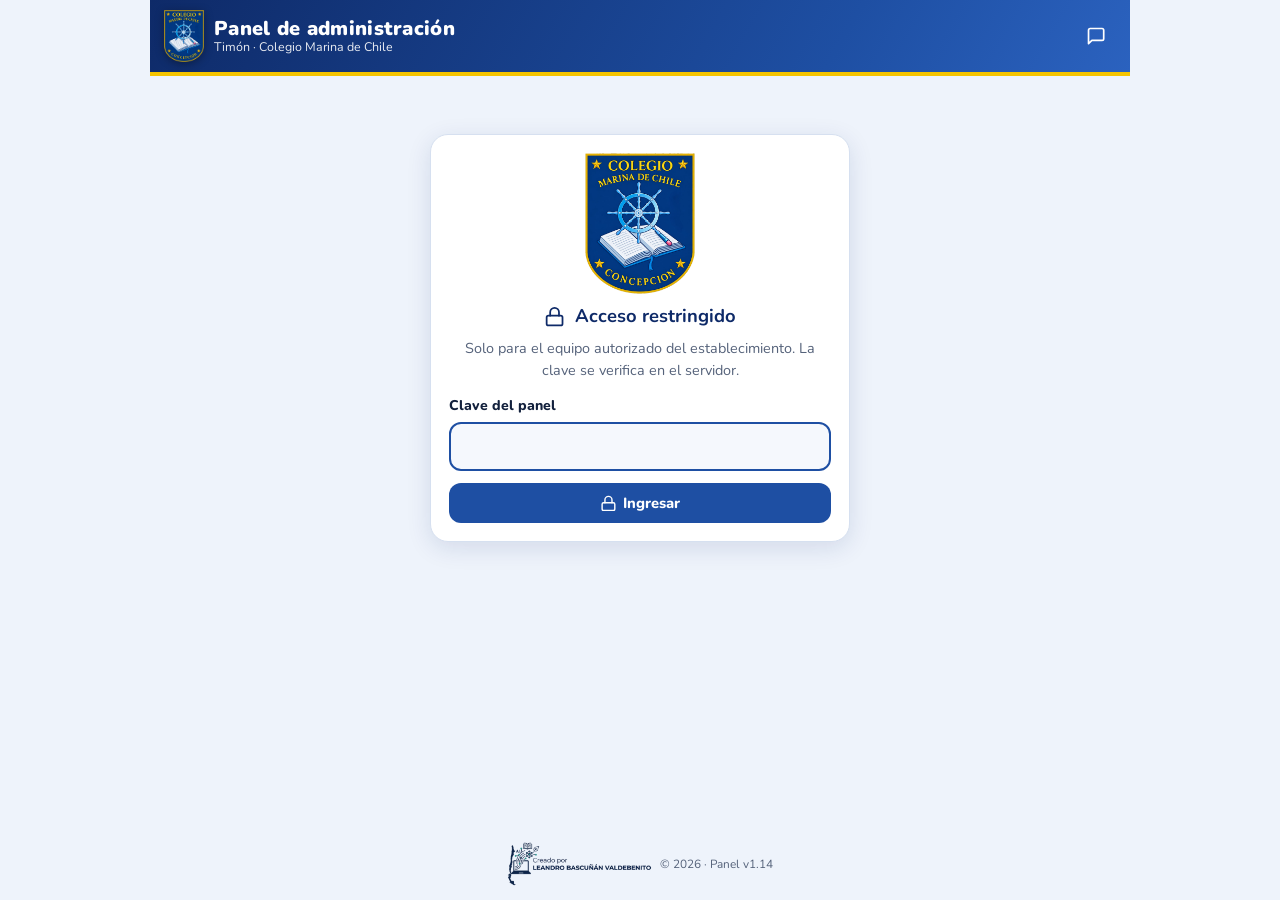
==== admin.html @ 019837d5 "Add files via upload" ====
<!doctype html>
<html lang="es-CL">
<head>
<meta charset="utf-8">
<meta name="viewport" content="width=device-width, initial-scale=1, viewport-fit=cover">
<meta name="robots" content="noindex, nofollow">
<title>Panel Timón – Administración</title>
<meta name="theme-color" content="#0E2A68">
<link rel="icon" type="image/png" href="favicon.png">
<link rel="preconnect" href="https://fonts.googleapis.com">
<link rel="preconnect" href="https://fonts.gstatic.com" crossorigin>
<link href="https://fonts.googleapis.com/css2?family=Nunito:wght@400;600;700;800;900&display=swap" rel="stylesheet">
<link rel="stylesheet" href="estilos.css?v=1.14">
<script>try{var t=localStorage.getItem('tema');if(t)document.documentElement.setAttribute('data-theme',t);}catch(e){}</script>
<style>
  body{overflow-y:auto}
  .panel{max-width:980px;margin:0 auto;min-height:100dvh;display:flex;flex-direction:column}
  .zona{padding:18px 16px 40px;flex:1}
  .tarjeta{background:var(--superficie);border:1px solid var(--borde);border-radius:18px;padding:18px;box-shadow:var(--sombra);margin-bottom:16px}
  .tarjeta h2{margin:0 0 6px;font-size:1.15rem;display:flex;gap:10px;align-items:center;color:var(--marino)}
  :root[data-theme="dark"] .tarjeta h2{color:#fff}
  @media (prefers-color-scheme:dark){:root:not([data-theme="light"]) .tarjeta h2{color:#fff}}
  .tarjeta > p.ayuda{margin:0 0 14px;color:var(--texto-suave);font-size:.9rem}
  .campo{display:flex;flex-direction:column;gap:5px;margin-bottom:12px}
  .campo label{font-weight:800;font-size:.88rem}
  .campo input,.campo textarea,.campo select{font:inherit;padding:10px 12px;border-radius:12px;border:2px solid var(--borde);background:var(--superficie-2);color:var(--texto);width:100%}
  .campo textarea{min-height:90px;resize:vertical}
  .campo input:focus,.campo textarea:focus,.campo select:focus{outline:0;border-color:var(--azul)}
  .rejilla{display:grid;grid-template-columns:1fr 1fr;gap:0 14px}
  .fila-doc{display:flex;gap:10px;align-items:center;flex-wrap:wrap;padding:10px 12px;border:1px solid var(--borde);border-radius:14px;margin-bottom:8px;background:var(--superficie-2)}
  .fila-doc .t{flex:1;min-width:180px}
  .fila-doc .t b{display:block}
  .fila-doc .t small{color:var(--texto-suave)}
  .cargo{border:1px solid var(--borde);border-radius:14px;padding:12px;margin-bottom:10px;background:var(--superficie-2)}
  .cargo .rejilla{grid-template-columns:1fr 1fr auto;align-items:end}
  .mensaje{padding:10px 14px;border-radius:12px;margin:10px 0;font-weight:700}
  .mensaje.ok{background:rgba(30,142,90,.12);color:var(--exito)}
  .mensaje.mal{background:rgba(192,57,43,.12);color:var(--peligro)}
  .mensaje.info{background:rgba(30,79,163,.1);color:var(--azul)}
  .login{max-width:420px;margin:40px auto;text-align:center}
  .login img{width:110px}
  .acciones-fila{display:flex;gap:8px;flex-wrap:wrap;margin-top:6px}
  .estado-oculto{font-size:.78rem;font-weight:800;padding:3px 10px;border-radius:99px;background:#fde2e2;color:#a12a2a}
  .estado-visible{font-size:.78rem;font-weight:800;padding:3px 10px;border-radius:99px;background:#dff5e9;color:#1e6e46}
  .kpis{display:grid;grid-template-columns:repeat(auto-fit,minmax(180px,1fr));gap:10px;margin:6px 0 14px}
  .kpi{background:linear-gradient(135deg,#0E2A68,#1E4FA3);color:#fff;border-radius:14px;padding:14px;border-bottom:4px solid var(--amarillo)}
  .kpi b{display:block;font-size:1.25rem;line-height:1.2}
  .kpi span{font-size:.8rem;opacity:.85}
  .graf-caja{background:var(--superficie-2);border:1px solid var(--borde);border-radius:14px;padding:12px;margin-bottom:12px}
  .graf-caja h3{margin:0 0 8px;font-size:.95rem}
  .tabla-stats{border-collapse:collapse;width:100%;margin:6px 0 14px;font-size:.92rem}
  .tabla-stats th{background:var(--marino);color:#fff;text-align:left;padding:8px}
  .tabla-stats td{padding:7px 8px;border-top:1px solid var(--borde)}
  .estado-medio{font-size:.78rem;font-weight:800;padding:3px 10px;border-radius:99px;background:#fff3c4;color:#7a5c00}
  .contador{font-size:.88rem;color:var(--texto-suave);background:var(--superficie-2);border:1px solid var(--borde);border-radius:99px;padding:6px 12px}
  .plan-caja{margin-top:14px;padding:14px 16px;border-radius:14px;border:2px solid var(--amarillo);background:var(--superficie-2)}
  @media (max-width:640px){.rejilla,.cargo .rejilla{grid-template-columns:1fr}}
</style>
</head>
<body>
<div class="panel">
  <header class="barra">
    <img src="logo.png" alt="Insignia" class="barra-logo">
    <div class="barra-titulo"><strong>Panel de administración</strong><span>Timón · Colegio Marina de Chile</span></div>
    <nav class="barra-acciones" style="margin-left:auto">
      <a class="icono-btn" href="index.html" title="Volver al chat" aria-label="Volver al chat" id="aChat"></a>
      <button class="icono-btn" id="btnSalir" title="Cerrar sesión" aria-label="Cerrar sesión" hidden></button>
    </nav>
  </header>
  <div class="zona" id="zona"></div>
  <p class="firma-clara"><img src="firma-autor.png?v=1.14" alt="Creado por Leandro Bascuñán Valdebenito"><span>© 2026 · Panel v1.14</span></p>
</div>
<div id="aviso" class="toast" hidden></div>
<script src="config.js?v=1.14"></script>
<script src="datos.js?v=1.14"></script>
<script src="rutinas.js?v=1.14"></script>
<script src="conocimiento.js?v=1.14"></script>
<script src="admin.js?v=1.14"></script>
</body>
</html>
---- estilos.css ----
/* ===== Colores del Colegio Marina de Chile (insignia: azul marino, amarillo y celeste) ===== */
:root{
  --marino:#0E2A68; --azul:#1E4FA3; --celeste:#4FA3E0; --amarillo:#F5C400; --oro:#D9A400;
  --fondo:#EEF3FB; --superficie:#FFFFFF; --superficie-2:#F5F8FD; --borde:#D6E0F0;
  --texto:#13213D; --texto-suave:#55627A; --burbuja-yo:#1E4FA3; --texto-yo:#FFFFFF;
  --peligro:#C0392B; --exito:#1E8E5A; --sombra:0 6px 24px rgba(14,42,104,.12);
  --radio:18px; --fuente:"Nunito",system-ui,-apple-system,"Segoe UI",Roboto,sans-serif;
  color-scheme:light;
}
@media (prefers-color-scheme:dark){
  :root:not([data-theme="light"]){
    --fondo:#0A1326; --superficie:#13213D; --superficie-2:#182A4D; --borde:#2A3D63;
    --texto:#EAF0FB; --texto-suave:#A8B5CF; --burbuja-yo:#2F63C4; --sombra:0 6px 24px rgba(0,0,0,.35);
    --azul:#5B8DEB; --celeste:#7CC0F0; color-scheme:dark;
  }
}
:root[data-theme="dark"]{
  --fondo:#0A1326; --superficie:#13213D; --superficie-2:#182A4D; --borde:#2A3D63;
  --texto:#EAF0FB; --texto-suave:#A8B5CF; --burbuja-yo:#2F63C4; --sombra:0 6px 24px rgba(0,0,0,.35);
  --azul:#5B8DEB; --celeste:#7CC0F0; color-scheme:dark;
}
*{box-sizing:border-box}
html,body{margin:0;height:100%}
body{background:var(--fondo);color:var(--texto);font-family:var(--fuente);font-size:16px;line-height:1.55;-webkit-font-smoothing:antialiased}
button{font-family:inherit;cursor:pointer}
a{color:var(--azul);font-weight:700}
svg{width:1.15em;height:1.15em;vertical-align:-.2em;flex:none}
[hidden]{display:none!important}

.app{display:flex;flex-direction:column;height:100dvh;max-width:980px;margin:0 auto;background:var(--fondo)}

/* ===== Barra superior ===== */
.barra{display:flex;align-items:center;gap:10px;padding:10px 14px;padding-top:max(10px,env(safe-area-inset-top));
  background:linear-gradient(120deg,#0E2A68 0%,#1E4FA3 70%,#2b62bf 100%);color:#fff;border-bottom:4px solid var(--amarillo);position:relative;z-index:5}
.barra-logo{width:40px;height:52px;object-fit:contain;filter:drop-shadow(0 2px 4px rgba(0,0,0,.35))}
.barra-titulo{display:flex;flex-direction:column;line-height:1.15;min-width:0}
.barra-titulo strong{font-size:1.25rem;font-weight:900;letter-spacing:.3px}
.barra-titulo span{font-size:.78rem;opacity:.9;white-space:nowrap;overflow:hidden;text-overflow:ellipsis}
.estado{margin-left:auto;display:flex;align-items:center;gap:6px;font-size:.72rem;background:rgba(255,255,255,.14);padding:4px 9px;border-radius:99px;white-space:nowrap}
.estado i{width:8px;height:8px;border-radius:50%;background:#bbb}
.estado.ok i{background:#3ddc84;box-shadow:0 0 0 3px rgba(61,220,132,.25)}
.estado.local i{background:var(--amarillo)}
.barra-acciones{display:flex;gap:4px}
.icono-btn{display:inline-flex;align-items:center;justify-content:center;width:40px;height:40px;border-radius:12px;border:0;background:transparent;color:inherit;font-size:1.1rem}
.barra .icono-btn:hover{background:rgba(255,255,255,.15)}
.icono-btn:focus-visible,.chip:focus-visible,.enviar:focus-visible{outline:3px solid var(--amarillo);outline-offset:2px}

/* ===== Chat ===== */
.chat{flex:1;overflow-y:auto;padding:18px 14px 8px;position:relative;
  background:
    radial-gradient(circle at 100% 0%,rgba(245,196,0,.16) 0,transparent 32%),
    radial-gradient(circle at 0% 100%,rgba(30,79,163,.16) 0,transparent 40%),
    linear-gradient(180deg,rgba(14,42,104,.07) 0%,rgba(14,42,104,0) 60%);}
.app{position:relative}
.app::before{content:"";position:absolute;inset:80px 0 150px;background:url(logo.png) center/min(300px,55%) no-repeat;opacity:.06;pointer-events:none;z-index:0}
.chat{z-index:1}
.msg.ia .burbuja{border-left:4px solid var(--amarillo)!important}
.msg.yo .burbuja{background:linear-gradient(135deg,#0E2A68,#1E4FA3)!important;box-shadow:0 4px 14px rgba(14,42,104,.25)}
.btn-nueva{display:inline-flex;align-items:center;gap:6px;border:0;border-radius:99px;background:var(--amarillo);color:var(--marino);font-weight:900;padding:8px 14px;font-size:.88rem;box-shadow:0 2px 8px rgba(0,0,0,.2)}
.btn-nueva:hover{filter:brightness(1.05);transform:translateY(-1px)}
.btn-nueva .txt-corto{display:none}
/* Cuerpo: temas rápidos al lado del chat (computador) o en una fila arriba (celular) */
.cuerpo{flex:1;display:flex;min-height:0;position:relative;z-index:1}
.cuerpo .chat{flex:1;min-width:0}
.temas{flex:none;width:230px;padding:16px 4px 16px 14px;display:flex;flex-direction:column;gap:8px;overflow-y:auto;border-right:1px solid var(--borde)}
.temas-titulo{margin:0 0 2px;font-size:.75rem;font-weight:900;text-transform:uppercase;letter-spacing:.6px;color:var(--texto-suave)}
.temas .atajos{flex-direction:column;overflow:visible;padding:0;gap:8px}
.temas .atajos .chip{justify-content:flex-start;white-space:normal;text-align:left;width:100%;padding:9px 12px;border-radius:14px;font-size:.86rem}
.temas .perfil-chip{margin:0 0 4px;align-self:flex-start}
.firma-movil{display:none}
/* Computador: el logo del autor va al pie de la columna lateral (la barra de consulta queda compacta) */
.temas{width:270px}
.firma-lateral-x{margin-top:auto;padding-top:14px;display:flex;flex-direction:column;align-items:center;gap:2px;font-size:.66rem;color:var(--texto-suave)}
.firma-lateral img{width:100%;max-width:250px;height:auto}
:root[data-theme="dark"] .firma-lateral img{filter:brightness(0) invert(1);opacity:.85}
@media (prefers-color-scheme:dark){:root:not([data-theme="light"]) .firma-lateral img{filter:brightness(0) invert(1);opacity:.85}}
/* El crédito del autor va siempre abajo, en el pie (computador y celular) */
.firma-lateral,.firma-movil{display:none!important}
.compositor .firma img{height:46px}
@media (max-width:899px){
  .firma-lateral{display:none}
  .cuerpo{flex-direction:column}
  .temas{width:auto;flex-direction:row;align-items:center;padding:8px 10px 6px;border-right:0;border-bottom:1px solid var(--borde);overflow-x:auto;overflow-y:hidden;scrollbar-width:none;gap:6px}
  .temas::-webkit-scrollbar{display:none}
  .temas-titulo{display:none}
  .temas .atajos{flex-direction:row;gap:6px}
  .temas .atajos .chip{width:auto;white-space:nowrap;padding:5px 11px;font-size:.78rem;border-radius:99px}
  .temas .perfil-chip{margin:0;white-space:nowrap;flex:none}
}
.msg{display:flex;gap:10px;margin:0 0 16px;animation:aparecer .35s ease both}
@keyframes aparecer{from{opacity:0;transform:translateY(8px)}to{opacity:1;transform:none}}
.msg.yo{justify-content:flex-end}
.msg.yo .burbuja{background:var(--burbuja-yo);color:var(--texto-yo);border-bottom-right-radius:6px;max-width:82%}
.msg.ia .burbuja{background:var(--superficie);border:1px solid var(--borde);border-top-left-radius:6px;box-shadow:var(--sombra);max-width:calc(100% - 56px);min-width:0;flex:1}
.burbuja{padding:12px 15px;border-radius:var(--radio);overflow-wrap:anywhere}
.msg.yo .burbuja{white-space:pre-wrap}
/* Timón de cuerpo completo junto a cada respuesta */
.avatar{width:56px;flex:none;position:relative;align-self:flex-start;padding-top:4px;filter:drop-shadow(0 4px 6px rgba(14,42,104,.25))}
.avatar::after{content:"";position:absolute;left:8%;right:8%;bottom:-4px;height:7px;border-radius:50%;background:radial-gradient(ellipse,rgba(14,42,104,.35),transparent 70%)}
.avatar.grande{width:96px}
.msg.pensando .burbuja{align-self:center;flex:0 1 auto;border:2px solid var(--amarillo);background:linear-gradient(135deg,var(--superficie) 0%,rgba(245,196,0,.12) 100%)}
/* ===== Mascota (estudiante 3D que "habla") ===== */
.mascota{position:relative;width:100%}
.encuadre{position:relative;width:100%}
.encuadre img{width:100%;height:auto;display:block;user-select:none;-webkit-user-drag:none}
.mascota .boca{position:absolute;left:46.6%;top:24.2%;width:6.8%;height:2.6%;border-radius:40% 40% 55% 55%;
  background:radial-gradient(ellipse at 50% 80%,#c24b5a 0%,#7a1f2e 60%,#4a0f1b 100%);opacity:0;transform-origin:50% 30%;box-shadow:inset 0 2px 0 #fff8}
/* Siempre "vivo": respira suavemente; los brazos se mueven apenas */
.mascota{animation:respira 3.4s ease-in-out infinite;transform-origin:50% 100%;will-change:transform}
@keyframes respira{0%,100%{transform:translateY(0) scale(1)}50%{transform:translateY(-1.5px) scale(1.01)}}
/* Brazos: capas separadas que giran desde el codo */
.encuadre .brazo{position:absolute;top:0;left:0;width:100%;height:auto;pointer-events:none;will-change:transform;display:none}
.brazos-listos .encuadre .brazo{display:block}
.encuadre .brazo.izq{transform-origin:26% 47.3%;animation:reposo-izq 3.4s ease-in-out infinite}
.encuadre .brazo.der{transform-origin:74% 47.3%;animation:reposo-der 3.4s ease-in-out infinite}
@keyframes reposo-izq{0%,100%{transform:rotate(0)}50%{transform:rotate(3deg)}}
@keyframes reposo-der{0%,100%{transform:rotate(0)}50%{transform:rotate(-3deg)}}
/* Al hablar: gesticula con las manos (el cuerpo casi no se mueve) */
.mascota.hablando .brazo.izq{animation:gesto-izq 1.5s ease-in-out infinite}
.mascota.hablando .brazo.der{animation:gesto-der 1.5s ease-in-out infinite;animation-delay:-.55s}
@keyframes gesto-izq{0%,100%{transform:rotate(0)}20%{transform:rotate(16deg)}40%{transform:rotate(4deg)}60%{transform:rotate(12deg)}80%{transform:rotate(-5deg)}}
@keyframes gesto-der{0%,100%{transform:rotate(0)}25%{transform:rotate(-14deg)}45%{transform:rotate(-3deg)}65%{transform:rotate(-17deg)}85%{transform:rotate(4deg)}}
/* Parpadeo: párpados color piel que bajan y suben rápido */
.parpado{position:absolute;top:15.6%;width:7.4%;height:4.8%;border-radius:50% 50% 45% 45%;transform-origin:50% 0;transform:scaleY(0);
  background:radial-gradient(ellipse at 50% 30%,#f6c8a8 0%,#eab092 70%,#dc9c7c 100%);box-shadow:inset 0 -2px 0 #3d2419,0 1px 1px rgba(80,40,20,.25);animation:parpadeo 4.2s infinite;pointer-events:none}
.parpado.izq{left:39.8%}
.parpado.der{left:53.3%}
@keyframes parpadeo{0%,90%,100%{transform:scaleY(0)}93%,95%{transform:scaleY(1)}}
.mascota.hablando .boca{opacity:1;animation:boca .2s ease-in-out infinite alternate}
.mascota.hablando{animation:cabeceo 1.5s ease-in-out infinite;transform-origin:50% 100%}
@keyframes boca{from{transform:scaleY(.2) scaleX(.85)}to{transform:scaleY(1.2) scaleX(1)}}
@keyframes cabeceo{0%,100%{transform:translateY(0)}25%{transform:translateY(-1.5px)}50%{transform:translateY(0)}75%{transform:translateY(-1px)}}
.por-mostrar{opacity:0;transform:translateY(6px)}
.mostrado{animation:aparecer .35s ease both}
/* Efecto de escritura: cada bloque aparece de arriba hacia abajo mientras Timón habla */
.escribiendo-bloque{animation:escribir var(--dur,600ms) linear both}
@keyframes escribir{from{clip-path:inset(0 0 100% 0);opacity:.35}12%{opacity:1}to{clip-path:inset(0 0 0 0);opacity:1}}
.msg.escribiendo-respuesta .contenido::after{content:"";display:inline-block;width:9px;height:18px;margin-left:3px;background:var(--amarillo);border-radius:2px;vertical-align:-3px;animation:cursor .8s steps(2) infinite}
@keyframes cursor{50%{opacity:0}}
.msg.ia .avatar{position:sticky;top:8px}
.msg.escribiendo-respuesta .avatar{width:68px}
.contenido p.en-breve{background:linear-gradient(135deg,rgba(245,196,0,.16),rgba(245,196,0,.05));border:1px solid rgba(217,164,0,.45);border-radius:12px;padding:10px 12px;font-weight:600}
.contenido h3.titulo-profundizar,.contenido h2.titulo-profundizar,.contenido h4.titulo-profundizar{margin-top:18px;padding-top:12px;border-top:1px dashed var(--borde)}
.opciones-ia{background:rgba(30,79,163,.06);border:1px solid var(--borde);border-radius:14px;padding:4px 12px 10px;margin-top:6px}
.opciones-ia .pregunta-opc{margin-top:12px}
.firma{margin:4px 0 0;font-size:.64rem;color:rgba(255,255,255,.78);letter-spacing:.2px;display:flex;align-items:center;justify-content:center;gap:6px}
/* Logo del autor: el nombre dentro de la imagen queda del mismo tamaño que el aviso (≈11 px) */
.firma{flex-wrap:wrap;gap:2px 10px}
.firma img{height:84px;width:auto;max-width:86vw;opacity:.97}
.firma span{opacity:.75}
.firma b{font-weight:800;letter-spacing:.4px}
.firma-clara{display:flex;align-items:center;justify-content:center;gap:8px;font-size:.74rem;color:var(--texto-suave);margin:0 0 14px}
.firma-clara img{height:44px;width:auto;max-width:80vw}
.firma-clara b{color:var(--marino);font-weight:900;letter-spacing:.4px}
:root[data-theme="dark"] .firma-clara img{filter:brightness(0) invert(1);opacity:.85}
:root[data-theme="dark"] .firma-clara b{color:#fff}
@media (prefers-color-scheme:dark){:root:not([data-theme="light"]) .firma-clara img{filter:brightness(0) invert(1);opacity:.85}:root:not([data-theme="light"]) .firma-clara b{color:#fff}}
.mascota.saluda{animation:saludo 2.4s ease-in-out infinite}
@keyframes saludo{0%,100%{transform:translateY(0)}50%{transform:translateY(-6px)}}

.bienvenida{display:grid;grid-template-columns:170px 1fr;gap:16px;align-items:end;background:linear-gradient(160deg,var(--superficie) 0%,var(--superficie-2) 100%);
  border:1px solid var(--borde);border-radius:24px;padding:18px 18px 0 10px;box-shadow:var(--sombra);margin-bottom:18px;overflow:hidden;position:relative}
.bienvenida::before{content:"";position:absolute;right:-60px;top:-60px;width:200px;height:200px;border-radius:50%;background:radial-gradient(circle,rgba(245,196,0,.25),transparent 70%)}
.bienvenida .figura{align-self:end;grid-row:1 / span 2}
.bienvenida .texto{position:relative}
.bienvenida .privacidad{grid-column:2;margin:0 0 18px}
.bienvenida h1{margin:0 0 6px;font-size:1.35rem;font-weight:900;color:var(--marino)}
:root[data-theme="dark"] .bienvenida h1{color:#fff}
@media (prefers-color-scheme:dark){:root:not([data-theme="light"]) .bienvenida h1{color:#fff}}
.bienvenida p{margin:0 0 10px}
.privacidad{display:flex;gap:10px;align-items:flex-start;background:rgba(245,196,0,.14);border:1px solid rgba(217,164,0,.5);border-radius:14px;padding:10px 12px;font-size:.88rem;margin:10px 0 12px}
.privacidad svg{color:var(--oro);width:1.4em;height:1.4em}

/* ===== Chips / opciones ===== */
.chips{display:flex;flex-wrap:wrap;gap:8px;margin:8px 0 4px}
.chip{border:2px solid var(--azul);background:var(--superficie);color:var(--azul);font-weight:800;padding:7px 14px;border-radius:99px;font-size:.9rem;display:inline-flex;align-items:center;gap:6px;transition:.15s}
.chip:hover{background:var(--azul);color:#fff}
.chip.marcado{background:var(--azul);color:#fff}
.chip.amarillo{border-color:var(--oro);color:#7a5c00;background:#fff8d6}
:root[data-theme="dark"] .chip.amarillo{color:#ffe27a;background:#3a3000}
@media (prefers-color-scheme:dark){:root:not([data-theme="light"]) .chip.amarillo{color:#ffe27a;background:#3a3000}}
.chips.usados .chip:not(.marcado){opacity:.45;pointer-events:none}
.pregunta-opc{margin:10px 0 2px;font-weight:800}
.otro-campo{display:flex;gap:8px;margin-top:8px}
.otro-campo input{flex:1;min-width:0;padding:9px 12px;border-radius:12px;border:2px solid var(--borde);background:var(--superficie);color:var(--texto);font:inherit}

/* ===== Contenido de respuestas ===== */
.contenido h2,.contenido h3,.contenido h4{display:flex;align-items:center;gap:9px;margin:16px 0 8px;line-height:1.25;color:var(--marino);font-weight:900}
:root[data-theme="dark"] .contenido h2,:root[data-theme="dark"] .contenido h3,:root[data-theme="dark"] .contenido h4{color:#fff}
@media (prefers-color-scheme:dark){:root:not([data-theme="light"]) .contenido :is(h2,h3,h4){color:#fff}}
.contenido h2{font-size:1.12rem}.contenido h3{font-size:1.03rem}.contenido h4{font-size:.98rem}
.contenido > :first-child{margin-top:0}
.ico-titulo{display:inline-flex;align-items:center;justify-content:center;width:30px;height:30px;border-radius:9px;color:#fff;flex:none}
.ico-titulo svg{width:17px;height:17px}
.contenido p{margin:0 0 10px}
.contenido ul,.contenido ol{margin:0 0 10px;padding-left:22px}
.contenido li{margin:3px 0}
.contenido li::marker{color:var(--azul);font-weight:800}
.contenido blockquote{margin:8px 0;padding:8px 12px;border-left:4px solid var(--amarillo);background:var(--superficie-2);border-radius:0 10px 10px 0}
.contenido code{background:var(--superficie-2);padding:1px 5px;border-radius:5px;font-size:.9em}
.tabla-envoltura{overflow-x:auto;margin:8px 0 12px;border-radius:12px;border:1px solid var(--borde)}
.contenido table{border-collapse:collapse;width:100%;font-size:.9rem}
.contenido th{background:var(--marino);color:#fff;text-align:left;padding:8px 10px}
.contenido td{padding:7px 10px;border-top:1px solid var(--borde);vertical-align:top;min-width:110px}
.contenido td:first-child{font-weight:700}
.contenido tr:nth-child(even) td{background:var(--superficie-2)}
.contenido a.ext::after{content:" ↗";font-size:.8em}
.contenido hr{border:0;border-top:1px dashed var(--borde);margin:14px 0}

.fuentes{margin-top:12px;padding-top:10px;border-top:1px dashed var(--borde);font-size:.85rem}
.fuentes h4{margin:0 0 6px;font-size:.85rem;display:flex;gap:7px;align-items:center;color:var(--texto-suave);text-transform:uppercase;letter-spacing:.4px}
.fuentes ul{margin:0;padding-left:0;list-style:none;display:flex;flex-direction:column;gap:4px}
.fuentes li{display:flex;gap:6px;align-items:flex-start}
.fuentes button.enlace{background:none;border:0;padding:0;color:var(--azul);font-weight:700;text-align:left;font-size:inherit;text-decoration:underline}

/* Gráficos */
.grafico{margin:12px 0;padding:12px;border-radius:16px;background:var(--superficie-2);border:1px solid var(--borde)}
.grafico h5{margin:0 0 8px;font-size:.95rem;display:flex;gap:8px;align-items:center}
.grafico .lienzo{position:relative;height:260px}
.grafico .fuente-graf{margin:8px 0 0;font-size:.78rem;color:var(--texto-suave)}
.cifras{display:grid;grid-template-columns:repeat(auto-fit,minmax(130px,1fr));gap:10px}
.cifra{background:var(--superficie);border-radius:14px;padding:12px;border:1px solid var(--borde);text-align:center}
.cifra b{display:block;font-size:1.9rem;font-weight:900;color:var(--azul);line-height:1.1}
.cifra span{font-size:.82rem;color:var(--texto-suave)}

/* Videos */
.videos{display:grid;gap:10px;margin-top:10px}
.video{display:flex;gap:10px;align-items:center;padding:8px;border-radius:14px;border:1px solid var(--borde);background:var(--superficie-2);text-decoration:none;color:inherit;font-weight:600}
.video img{width:120px;height:68px;object-fit:cover;border-radius:10px;flex:none}
.video small{display:block;color:var(--texto-suave);font-weight:600}
.video-marco{position:relative;padding-top:56.25%;border-radius:12px;overflow:hidden;margin-top:6px}
.video-marco iframe{position:absolute;inset:0;width:100%;height:100%;border:0}

/* Acciones bajo cada respuesta */
.acciones{display:flex;flex-wrap:wrap;gap:6px;margin-top:12px}
.accion{display:inline-flex;align-items:center;gap:6px;border:1px solid var(--borde);background:var(--superficie-2);color:var(--texto);padding:6px 11px;border-radius:99px;font-size:.82rem;font-weight:700}
.accion:hover{border-color:var(--azul);color:var(--azul)}
.etiqueta-local{display:inline-flex;gap:6px;align-items:center;font-size:.78rem;font-weight:800;color:#7a5c00;background:#fff3c4;border-radius:99px;padding:3px 10px;margin-bottom:8px}

/* Escribiendo… */
.escribiendo{display:flex;gap:5px;align-items:center;padding:6px 2px}
.escribiendo i{width:8px;height:8px;border-radius:50%;background:var(--azul);animation:salto 1s infinite}
.escribiendo i:nth-child(2){animation-delay:.15s}.escribiendo i:nth-child(3){animation-delay:.3s}
.escribiendo span{margin-left:8px;font-size:.85rem;color:var(--texto-suave)}
@keyframes salto{0%,60%,100%{transform:translateY(0);opacity:.5}30%{transform:translateY(-6px);opacity:1}}

/* ===== Compositor ===== */
.compositor{padding:8px 12px max(10px,env(safe-area-inset-bottom));background:linear-gradient(120deg,#0E2A68 0%,#1E4FA3 100%);border-top:4px solid var(--amarillo);position:relative;z-index:2}
.compositor .aviso-pie{color:rgba(255,255,255,.85)}
.compositor .atajos .chip{background:rgba(255,255,255,.12);color:#fff;border-color:rgba(255,255,255,.55)}
.compositor .atajos .chip:hover{background:var(--amarillo);color:var(--marino);border-color:var(--amarillo)}
.compositor .perfil-chip{background:rgba(255,255,255,.12);border-color:rgba(255,255,255,.35);color:#fff}
.compositor .perfil-chip button{color:var(--amarillo)}
.perfil-chip{display:inline-flex;align-items:center;gap:6px;font-size:.78rem;font-weight:800;color:var(--texto-suave);margin:2px 0 6px;background:var(--superficie);border:1px solid var(--borde);padding:3px 10px;border-radius:99px}
.perfil-chip button{border:0;background:none;color:var(--azul);font-weight:800;font-size:.78rem;padding:0 0 0 4px}
.atajos{display:flex;gap:6px;overflow-x:auto;padding-bottom:6px;scrollbar-width:none}
.atajos::-webkit-scrollbar{display:none}
.atajos .chip{white-space:nowrap;font-size:.8rem;padding:5px 11px;border-width:1.5px}
.caja{display:flex;align-items:flex-end;gap:6px;background:var(--superficie);border:2px solid var(--borde);border-radius:22px;padding:5px 5px 5px 6px;box-shadow:var(--sombra)}
.caja:focus-within{border-color:var(--azul)}
.caja textarea{flex:1;border:0;outline:0;resize:none;background:transparent;color:var(--texto);font:inherit;padding:8px 4px;max-height:140px;min-height:24px}
.caja .web{color:var(--texto-suave);width:38px;height:38px}
.caja .web[aria-pressed="true"]{color:#fff;background:var(--azul)}
.enviar{width:42px;height:42px;border-radius:50%;border:0;background:var(--amarillo);color:var(--marino);display:inline-flex;align-items:center;justify-content:center;font-size:1.15rem;flex:none;transition:transform .15s}
.enviar:hover{transform:scale(1.07)}
.enviar:disabled{opacity:.5;transform:none}
.aviso-pie{margin:6px 0 0;font-size:.7rem;color:var(--texto-suave);text-align:center}

/* ===== Modal ===== */
.modal{position:fixed;inset:0;background:rgba(5,12,30,.6);display:flex;align-items:center;justify-content:center;z-index:50;padding:12px;animation:aparecer .2s}
.modal-caja{background:var(--superficie);color:var(--texto);width:min(860px,100%);max-height:94dvh;border-radius:20px;display:flex;flex-direction:column;overflow:hidden;box-shadow:0 20px 60px rgba(0,0,0,.4)}
.modal-cabeza{display:flex;align-items:center;gap:10px;padding:12px 14px;background:var(--marino);color:#fff;border-bottom:3px solid var(--amarillo)}
.modal-cabeza h2{margin:0;font-size:1.02rem;flex:1;display:flex;gap:8px;align-items:center;min-width:0}
.cerrar{border:0;background:var(--amarillo);color:var(--marino);font-weight:900;padding:8px 16px;border-radius:99px}
.modal-cuerpo{overflow:auto;padding:14px;flex:1;-webkit-overflow-scrolling:touch}
.modal-pie{display:flex;flex-wrap:wrap;gap:8px;padding:10px 14px;border-top:1px solid var(--borde)}
.modal-pie:empty{display:none}
.boton{display:inline-flex;align-items:center;gap:7px;border:0;border-radius:12px;padding:10px 16px;font-weight:800;background:var(--azul);color:#fff;font-size:.92rem;text-decoration:none}
.boton.sec{background:var(--superficie-2);color:var(--texto);border:1px solid var(--borde)}
.boton.amarillo{background:var(--amarillo);color:var(--marino)}
.boton.verde{background:#25D366;color:#073b1d}
.boton.peligro{background:var(--peligro)}
.visor-pdf{display:flex;flex-direction:column;align-items:center;gap:12px;background:#7d8696;padding:12px;border-radius:12px}
.visor-pdf canvas{max-width:100%;height:auto!important;background:#fff;box-shadow:0 4px 16px rgba(0,0,0,.35)}
.visor-nav{display:flex;align-items:center;gap:8px;font-weight:800}
.visor-texto{white-space:pre-wrap;font-size:.92rem;line-height:1.6}
.visor-texto mark{background:#ffe680;color:#000}

/* Biblioteca */
.pestanas{display:flex;gap:6px;flex-wrap:wrap;margin-bottom:12px}
.pestana{border:0;background:var(--superficie-2);color:var(--texto);font-weight:800;padding:8px 14px;border-radius:99px;font-size:.88rem}
.pestana.activa{background:var(--marino);color:#fff}
.doc-lista{display:grid;gap:10px}
.doc{display:flex;gap:12px;align-items:flex-start;padding:12px;border-radius:14px;border:1px solid var(--borde);background:var(--superficie-2)}
.doc .tipo{width:42px;height:42px;border-radius:12px;display:flex;align-items:center;justify-content:center;color:#fff;flex:none;font-size:.7rem;font-weight:900}
.doc h3{margin:0 0 2px;font-size:.98rem}
.doc p{margin:0 0 6px;font-size:.84rem;color:var(--texto-suave)}
.doc .bot{display:flex;gap:6px;flex-wrap:wrap}
.cat-titulo{margin:16px 0 8px;font-size:.9rem;text-transform:uppercase;letter-spacing:.5px;color:var(--texto-suave);display:flex;gap:8px;align-items:center}

.alerta-priv{border-left:5px solid var(--peligro);background:rgba(192,57,43,.08);padding:10px 12px;border-radius:0 12px 12px 0;margin-bottom:12px}
.anonimo{background:var(--superficie-2);border:1px dashed var(--azul);border-radius:12px;padding:10px 12px;white-space:pre-wrap}
.anonimo mark{background:#ffe680;color:#000;border-radius:4px;padding:0 3px}

.toast{position:fixed;left:50%;bottom:110px;transform:translateX(-50%);background:var(--marino);color:#fff;padding:10px 18px;border-radius:99px;font-weight:700;z-index:60;box-shadow:0 8px 24px rgba(0,0,0,.3);max-width:92vw;text-align:center;animation:aparecer .25s}
.toast button{margin-left:10px;border:0;border-radius:99px;background:var(--amarillo);color:var(--marino);font-weight:900;padding:4px 12px}

/* ===== Celular ===== */
@media (max-width:640px){
  .barra{padding:8px 10px;gap:8px}
  .barra-logo{width:32px;height:42px}
  .barra-titulo strong{font-size:1.08rem}
  .barra-titulo span{font-size:.7rem;max-width:150px}
  .estado b{display:none}
  .estado{padding:6px}
  .icono-btn{width:36px;height:36px}
  .chat{padding:12px 10px 6px}
  .bienvenida{grid-template-columns:78px 1fr;gap:6px 10px;padding:12px 12px 0 6px;align-items:start}
  .bienvenida .figura{grid-row:1;align-self:start}
  .bienvenida h1{font-size:1.1rem}
  .bienvenida .texto{font-size:.92rem;line-height:1.45}
  .bienvenida .texto p{margin:0 0 6px}
  .bienvenida .privacidad{grid-column:1 / -1;margin:2px 0 8px;font-size:.78rem;padding:8px 10px;line-height:1.4}
  .bienvenida{grid-template-columns:64px 1fr;padding:10px 10px 0 6px;margin-bottom:12px}
  .bienvenida h1{font-size:1.02rem;margin-bottom:2px}
  .bienvenida .texto{font-size:.86rem;line-height:1.4}
  /* Celular: la barra de consulta queda compacta (solo la caja y el aviso) y el logo pasa a la bienvenida */
  .compositor{padding:6px 10px max(8px,env(safe-area-inset-bottom))}
  .compositor .firma{margin-top:2px}
  .compositor .firma img{height:30px}
  .compositor .firma span{font-size:.6rem}
  .aviso-pie{margin-top:4px;font-size:.66rem}
  .firma-movil{display:flex;grid-column:1 / -1;justify-content:center;align-items:center;gap:6px;margin:0 0 10px;font-size:.68rem;color:var(--texto-suave)}
  .firma-movil img{height:46px;width:auto;max-width:80%}
  :root[data-theme="dark"] .firma-movil img{filter:brightness(0) invert(1);opacity:.85}
  .msg.ia .chips .chip{padding:6px 12px;font-size:.84rem}
  .solo-pc{display:none}
  /* Botones de rol en dos columnas para que la bienvenida quepa completa */
  .chips.roles{display:grid;grid-template-columns:1fr 1fr;gap:6px}
  .chips.roles .chip{justify-content:center;text-align:center;padding:6px 6px;font-size:.76rem;line-height:1.2;border-width:1.5px}
  .avatar{width:40px}
  .avatar.grande{width:72px}
  .msg.escribiendo-respuesta .avatar{width:50px}
  .msg.ia{gap:6px}
  .msg.ia .burbuja{max-width:calc(100% - 46px)}
  .btn-nueva{padding:7px 11px}
  .btn-nueva .txt-largo{display:none}
  .btn-nueva .txt-corto{display:inline}
  /* Tablas como tarjetas en el celular (sin columnas apretadas) */
  .tabla-envoltura{border:0;overflow:visible}
  .contenido table,.contenido tbody,.contenido tr,.contenido td{display:block;width:100%}
  .contenido thead{display:none}
  .contenido tr{border:1px solid var(--borde);border-left:4px solid var(--azul);border-radius:12px;margin:0 0 10px;padding:6px 10px;background:var(--superficie-2)}
  .contenido tr:nth-child(even) td{background:transparent}
  .contenido td{border:0;padding:4px 0;min-width:0}
  .contenido td::before{content:attr(data-label);display:block;font-size:.72rem;font-weight:800;text-transform:uppercase;letter-spacing:.4px;color:var(--texto-suave)}
  .contenido td:first-child{font-size:1rem;color:var(--azul)}
  .contenido td:first-child::before{display:none}
  .msg.yo .burbuja{max-width:90%}
  .burbuja{padding:10px 12px}
  .grafico .lienzo{height:220px}
  .video img{width:96px;height:54px}
  .modal{padding:0}
  .modal-caja{max-height:100dvh;height:100dvh;border-radius:0}
}
@media (max-width:380px){ .barra-titulo span{display:none} }
/* Con "reducir movimiento" activado se calman los efectos de texto, pero Timón sigue moviéndose y parpadeando */
@media (prefers-reduced-motion:reduce){.msg,.mostrado,.escribiendo-bloque,.modal,.toast{animation:none!important}}

/* Gravedad de la falta: leve (amarillo), grave (naranjo), gravísima (rojo) */
.falta{display:inline-block;padding:0 7px;border-radius:7px;font-weight:800;line-height:1.5;border:1px solid transparent}
.falta.f-leve{background:#FFF3B0;color:#6B5200;border-color:#F2C200}
.falta.f-grave{background:#FFD9B3;color:#8A3B00;border-color:#F08A24}
.falta.f-gravisima{background:#FFD0D0;color:#9B1111;border-color:#D62828}
.falta.f-pendiente{background:#E6ECF5;color:#2B3D5C;border-color:#9AAAC4}
strong.nivel-falta{display:inline-block;margin:2px 0 4px}
:root[data-theme="dark"] .falta.f-leve{background:#4A3E00;color:#FFE680;border-color:#C9A400}
:root[data-theme="dark"] .falta.f-grave{background:#4D2600;color:#FFC08A;border-color:#E07B1A}
:root[data-theme="dark"] .falta.f-gravisima{background:#4F1010;color:#FFB0B0;border-color:#E04848}
:root[data-theme="dark"] .falta.f-pendiente{background:#26334A;color:#C9D6EA;border-color:#5A6E90}
@media (prefers-color-scheme:dark){
  :root:not([data-theme="light"]) .falta.f-leve{background:#4A3E00;color:#FFE680;border-color:#C9A400}
  :root:not([data-theme="light"]) .falta.f-grave{background:#4D2600;color:#FFC08A;border-color:#E07B1A}
  :root:not([data-theme="light"]) .falta.f-gravisima{background:#4F1010;color:#FFB0B0;border-color:#E04848}
  :root:not([data-theme="light"]) .falta.f-pendiente{background:#26334A;color:#C9D6EA;border-color:#5A6E90}
}

/* Equipo del establecimiento (copiar correo / escribir) */
.equipo-lista{display:grid;grid-template-columns:repeat(auto-fill,minmax(270px,1fr));gap:10px;margin:8px 0}
.persona{display:grid;grid-template-columns:42px 1fr;gap:4px 10px;align-items:center;padding:10px 12px;border:1px solid var(--borde);border-radius:14px;background:var(--superficie-2)}
.persona .ini{width:42px;height:42px;border-radius:50%;background:linear-gradient(135deg,#0E2A68,#1E4FA3);color:#fff;font-weight:900;display:flex;align-items:center;justify-content:center;font-size:.9rem;border:2px solid var(--amarillo)}
.persona .datos{min-width:0;display:flex;flex-direction:column;line-height:1.3}
.persona .datos span{font-size:.82rem;color:var(--texto-suave)}
.persona .datos code{font-size:.8rem;word-break:break-all;background:transparent;padding:0;color:var(--azul)}
.persona .acc{grid-column:1 / -1;display:flex;gap:6px;flex-wrap:wrap}
.persona .acc .boton{padding:6px 10px;font-size:.82rem}
.nota-equipo{font-size:.82rem;color:var(--texto-suave);margin:6px 0}
.acciones-resumen{display:flex;gap:8px;flex-wrap:wrap;margin-top:10px}
.filtro-rutinas{display:flex;gap:6px;flex-wrap:wrap;margin:0 0 10px}
.filtro-rutinas .chip.marcado{background:var(--marino);color:#fff;border-color:var(--marino)}
[data-dirigida][hidden]{display:none!important}

/* Posible delito: destacado en rojo con ícono */
.seccion-delito{border:2px solid #C62828;background:#FDECEC;border-radius:14px;padding:4px 14px 10px;margin:12px 0}
.seccion-delito h3{color:#9B1111}
.seccion-delito .ico-titulo{background:#C62828!important}
.seccion-delito.no-delito{border-color:var(--borde);background:transparent}
.seccion-delito.no-delito h3{color:inherit}
.sello-delito{display:flex;gap:10px;align-items:center;margin:10px 0 2px;padding:8px 12px;border-radius:10px;background:#C62828;color:#fff}
.sello-delito svg{width:28px;height:28px;flex:none}
.sello-delito b{display:block;letter-spacing:.8px}
.sello-delito span{font-size:.85rem}
.aviso-delito{display:flex;gap:8px;align-items:center;margin:0 0 10px;padding:8px 12px;border-radius:10px;background:#FDECEC;color:#9B1111;border-left:5px solid #C62828}
.aviso-delito svg{width:20px;height:20px;flex:none}
:root[data-theme="dark"] .seccion-delito{background:#3A1212;border-color:#E04848}
:root[data-theme="dark"] .seccion-delito h3,:root[data-theme="dark"] .aviso-delito{color:#FFB0B0}
:root[data-theme="dark"] .aviso-delito{background:#3A1212}
@media (prefers-color-scheme:dark){
  :root:not([data-theme="light"]) .seccion-delito{background:#3A1212;border-color:#E04848}
  :root:not([data-theme="light"]) .seccion-delito h3,:root:not([data-theme="light"]) .aviso-delito{color:#FFB0B0}
  :root:not([data-theme="light"]) .aviso-delito{background:#3A1212}
}
/* Celular: 7 roles + Otro en 4 filas compactas para que la bienvenida quepa completa */
@media (max-width:640px){ .msg.ia .chips.roles{gap:5px;grid-template-columns:repeat(3,1fr)} .msg.ia .chips.roles .chip{padding:3px 5px;font-size:.74rem;line-height:1.08;min-height:34px;justify-content:center;text-align:center} .bienvenida .privacidad{padding:6px 9px;font-size:.75rem;margin-bottom:4px} .bienvenida{margin-bottom:6px} }
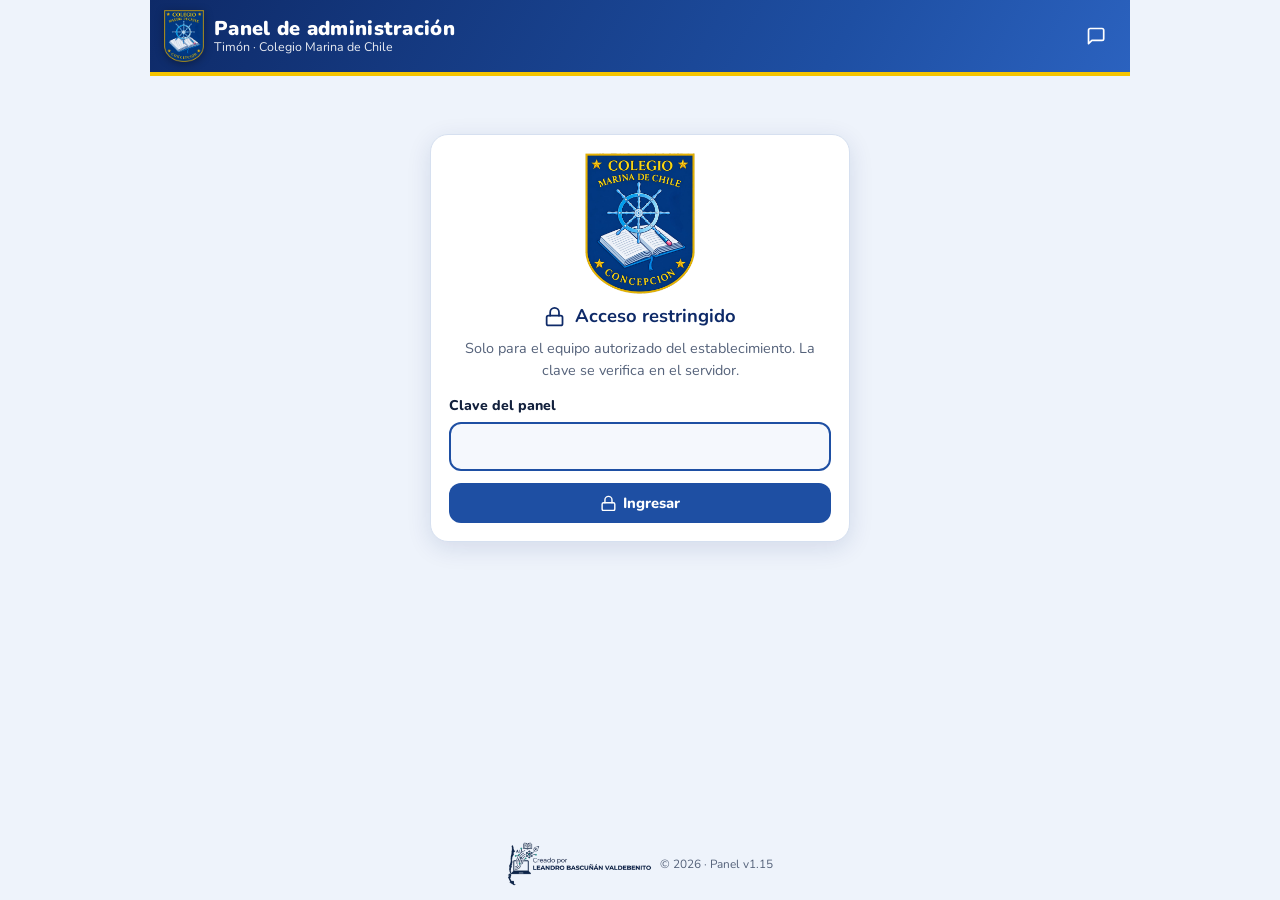
==== commit a2ed3ef8: "Add files via upload" ====
--- a/admin.html
+++ b/admin.html
@@ -10,7 +10,7 @@
 <link rel="preconnect" href="https://fonts.googleapis.com">
 <link rel="preconnect" href="https://fonts.gstatic.com" crossorigin>
 <link href="https://fonts.googleapis.com/css2?family=Nunito:wght@400;600;700;800;900&display=swap" rel="stylesheet">
-<link rel="stylesheet" href="estilos.css?v=1.14">
+<link rel="stylesheet" href="estilos.css?v=1.15">
 <script>try{var t=localStorage.getItem('tema');if(t)document.documentElement.setAttribute('data-theme',t);}catch(e){}</script>
 <style>
   body{overflow-y:auto}
@@ -68,13 +68,13 @@
     </nav>
   </header>
   <div class="zona" id="zona"></div>
-  <p class="firma-clara"><img src="firma-autor.png?v=1.14" alt="Creado por Leandro Bascuñán Valdebenito"><span>© 2026 · Panel v1.14</span></p>
+  <p class="firma-clara"><img src="firma-autor.png?v=1.15" alt="Creado por Leandro Bascuñán Valdebenito"><span>© 2026 · Panel v1.15</span></p>
 </div>
 <div id="aviso" class="toast" hidden></div>
-<script src="config.js?v=1.14"></script>
-<script src="datos.js?v=1.14"></script>
-<script src="rutinas.js?v=1.14"></script>
-<script src="conocimiento.js?v=1.14"></script>
-<script src="admin.js?v=1.14"></script>
+<script src="config.js?v=1.15"></script>
+<script src="datos.js?v=1.15"></script>
+<script src="rutinas.js?v=1.15"></script>
+<script src="conocimiento.js?v=1.15"></script>
+<script src="admin.js?v=1.15"></script>
 </body>
 </html>
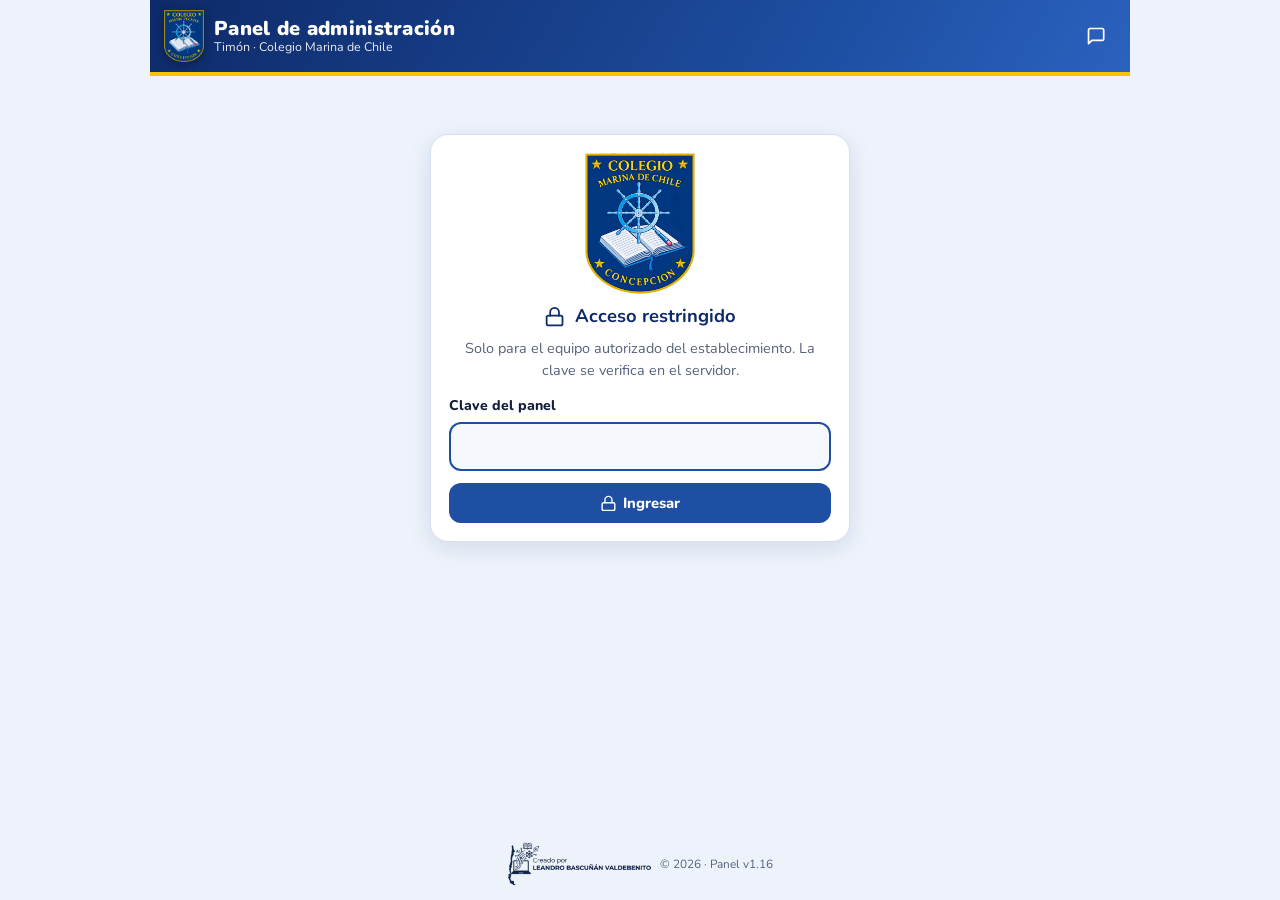
==== commit 70258bc1: "Add files via upload" ====
--- a/admin.html
+++ b/admin.html
@@ -10,7 +10,7 @@
 <link rel="preconnect" href="https://fonts.googleapis.com">
 <link rel="preconnect" href="https://fonts.gstatic.com" crossorigin>
 <link href="https://fonts.googleapis.com/css2?family=Nunito:wght@400;600;700;800;900&display=swap" rel="stylesheet">
-<link rel="stylesheet" href="estilos.css?v=1.15">
+<link rel="stylesheet" href="estilos.css?v=1.16">
 <script>try{var t=localStorage.getItem('tema');if(t)document.documentElement.setAttribute('data-theme',t);}catch(e){}</script>
 <style>
   body{overflow-y:auto}
@@ -68,13 +68,13 @@
     </nav>
   </header>
   <div class="zona" id="zona"></div>
-  <p class="firma-clara"><img src="firma-autor.png?v=1.15" alt="Creado por Leandro Bascuñán Valdebenito"><span>© 2026 · Panel v1.15</span></p>
+  <p class="firma-clara"><img src="firma-autor.png?v=1.16" alt="Creado por Leandro Bascuñán Valdebenito"><span>© 2026 · Panel v1.16</span></p>
 </div>
 <div id="aviso" class="toast" hidden></div>
-<script src="config.js?v=1.15"></script>
-<script src="datos.js?v=1.15"></script>
-<script src="rutinas.js?v=1.15"></script>
-<script src="conocimiento.js?v=1.15"></script>
-<script src="admin.js?v=1.15"></script>
+<script src="config.js?v=1.16"></script>
+<script src="datos.js?v=1.16"></script>
+<script src="rutinas.js?v=1.16"></script>
+<script src="conocimiento.js?v=1.16"></script>
+<script src="admin.js?v=1.16"></script>
 </body>
 </html>
--- a/estilos.css
+++ b/estilos.css
@@ -422,3 +422,28 @@
 }
 /* Celular: 7 roles + Otro en 4 filas compactas para que la bienvenida quepa completa */
 @media (max-width:640px){ .msg.ia .chips.roles{gap:5px;grid-template-columns:repeat(3,1fr)} .msg.ia .chips.roles .chip{padding:3px 5px;font-size:.74rem;line-height:1.08;min-height:34px;justify-content:center;text-align:center} .bienvenida .privacidad{padding:6px 9px;font-size:.75rem;margin-bottom:4px} .bienvenida{margin-bottom:6px} }
+
+/* ===== Presentación visual de rutinas y pasos ===== */
+.ficha-rutina{--color-ficha:#1E4FA3;border:1px solid var(--borde);border-left:6px solid var(--color-ficha);border-radius:16px;background:var(--superficie);box-shadow:0 2px 10px rgba(14,42,104,.07);padding:12px 14px 12px;margin:12px 0}
+.ficha-rutina h3{display:flex;align-items:center;gap:10px;margin:0 0 8px}
+.ficha-rutina .num-rutina{flex:none;width:40px;height:40px;border-radius:12px;background:var(--color-ficha);color:#fff;font-weight:900;font-size:1.05rem;display:flex;align-items:center;justify-content:center;box-shadow:0 2px 0 rgba(0,0,0,.15)}
+.ficha-rutina .tit-rutina{display:flex;flex-direction:column;line-height:1.25;font-size:1rem}
+.ficha-rutina .tit-rutina small{font-size:.68rem;text-transform:uppercase;letter-spacing:.6px;color:var(--color-ficha);font-weight:900}
+.ficha-rutina .ver-ficha{margin-top:4px;padding:6px 12px;font-size:.82rem}
+ol.pasos-linea{list-style:none;counter-reset:paso;padding:0;margin:8px 0}
+ol.pasos-linea>li{counter-increment:paso;position:relative;padding:2px 0 12px 42px;margin:0}
+ol.pasos-linea>li::before{content:counter(paso);position:absolute;left:0;top:0;width:28px;height:28px;border-radius:50%;background:var(--color-ficha,#1E4FA3);color:#fff;font-weight:900;font-size:.85rem;display:flex;align-items:center;justify-content:center}
+ol.pasos-linea>li::after{content:"";position:absolute;left:13px;top:30px;bottom:2px;width:2px;background:var(--borde)}
+ol.pasos-linea>li:last-child{padding-bottom:2px}
+ol.pasos-linea>li:last-child::after{display:none}
+ol.pasos-linea>li strong:first-child{color:var(--color-ficha,var(--marino))}
+.recuadro-recuerda{background:#FFF8D6;border:1px solid #F2C200;border-radius:14px;padding:6px 14px 8px;margin:12px 0}
+.recuadro-recuerda h3{margin-top:6px}
+.etiqueta-profundizar{display:inline-flex;align-items:center;gap:6px;margin:0 0 8px;padding:4px 12px;border-radius:99px;background:var(--superficie-2);border:1px solid var(--borde);font-size:.8rem;font-weight:800;color:var(--azul)}
+.etiqueta-profundizar svg{width:16px;height:16px}
+:root[data-theme="dark"] .recuadro-recuerda{background:#3a3000;border-color:#C9A400}
+:root[data-theme="dark"] ol.pasos-linea>li strong:first-child{color:#9cc3ff}
+@media (prefers-color-scheme:dark){
+  :root:not([data-theme="light"]) .recuadro-recuerda{background:#3a3000;border-color:#C9A400}
+  :root:not([data-theme="light"]) ol.pasos-linea>li strong:first-child{color:#9cc3ff}
+}@media (max-width:640px){ .ficha-rutina{padding:10px 10px 10px 10px;border-left-width:5px;margin:10px 0} .ficha-rutina .num-rutina{width:34px;height:34px;font-size:.95rem} ol.pasos-linea>li{padding-left:32px} ol.pasos-linea>li::before{width:24px;height:24px;font-size:.78rem} ol.pasos-linea>li::after{left:11px;top:26px} .recuadro-recuerda{padding:4px 10px 6px} }
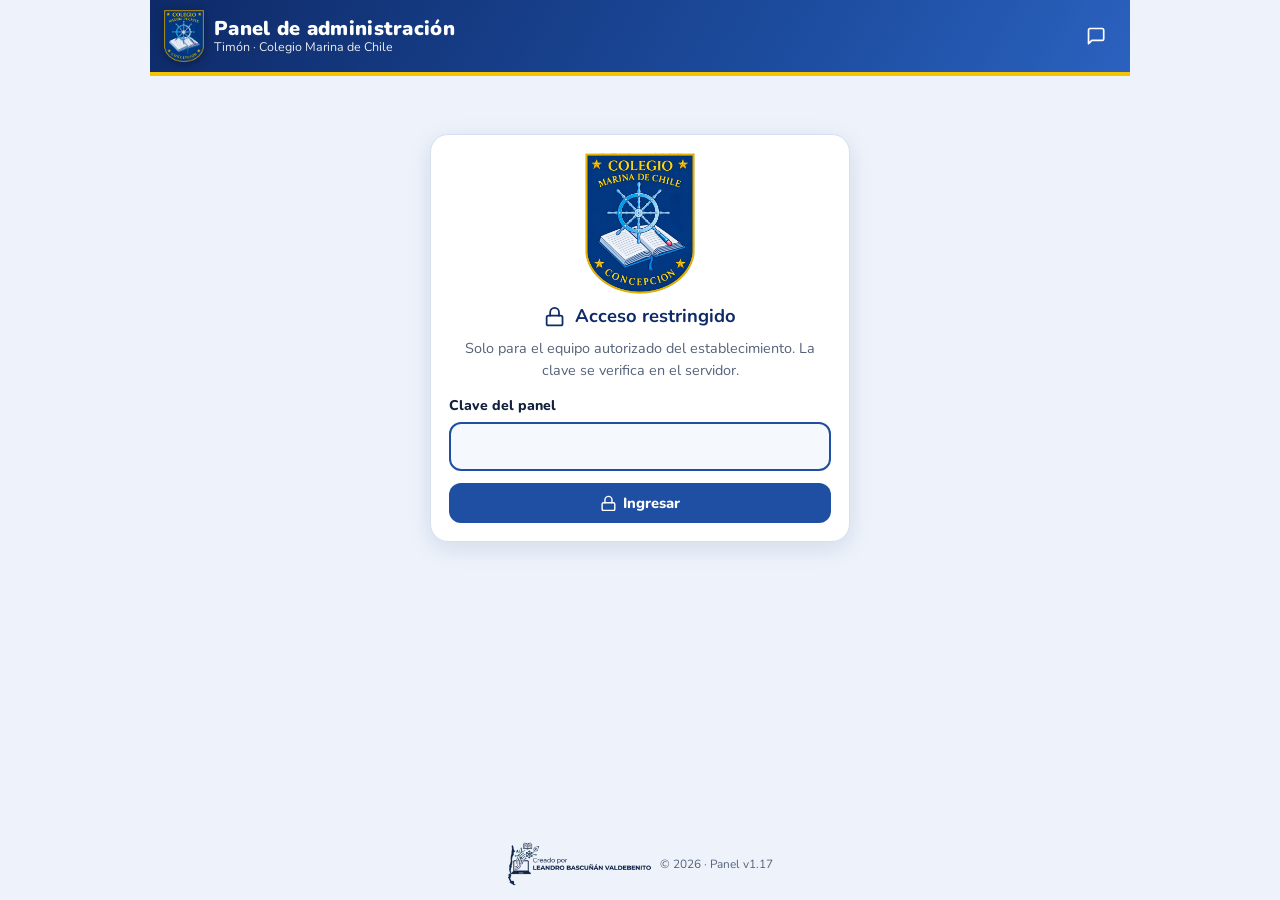
==== commit 9c69d373: "Add files via upload" ====
--- a/admin.html
+++ b/admin.html
@@ -10,7 +10,7 @@
 <link rel="preconnect" href="https://fonts.googleapis.com">
 <link rel="preconnect" href="https://fonts.gstatic.com" crossorigin>
 <link href="https://fonts.googleapis.com/css2?family=Nunito:wght@400;600;700;800;900&display=swap" rel="stylesheet">
-<link rel="stylesheet" href="estilos.css?v=1.16">
+<link rel="stylesheet" href="estilos.css?v=1.17">
 <script>try{var t=localStorage.getItem('tema');if(t)document.documentElement.setAttribute('data-theme',t);}catch(e){}</script>
 <style>
   body{overflow-y:auto}
@@ -68,13 +68,13 @@
     </nav>
   </header>
   <div class="zona" id="zona"></div>
-  <p class="firma-clara"><img src="firma-autor.png?v=1.16" alt="Creado por Leandro Bascuñán Valdebenito"><span>© 2026 · Panel v1.16</span></p>
+  <p class="firma-clara"><img src="firma-autor.png?v=1.17" alt="Creado por Leandro Bascuñán Valdebenito"><span>© 2026 · Panel v1.17</span></p>
 </div>
 <div id="aviso" class="toast" hidden></div>
-<script src="config.js?v=1.16"></script>
-<script src="datos.js?v=1.16"></script>
-<script src="rutinas.js?v=1.16"></script>
-<script src="conocimiento.js?v=1.16"></script>
-<script src="admin.js?v=1.16"></script>
+<script src="config.js?v=1.17"></script>
+<script src="datos.js?v=1.17"></script>
+<script src="rutinas.js?v=1.17"></script>
+<script src="conocimiento.js?v=1.17"></script>
+<script src="admin.js?v=1.17"></script>
 </body>
 </html>
--- a/estilos.css
+++ b/estilos.css
@@ -447,3 +447,25 @@
   :root:not([data-theme="light"]) .recuadro-recuerda{background:#3a3000;border-color:#C9A400}
   :root:not([data-theme="light"]) ol.pasos-linea>li strong:first-child{color:#9cc3ff}
 }@media (max-width:640px){ .ficha-rutina{padding:10px 10px 10px 10px;border-left-width:5px;margin:10px 0} .ficha-rutina .num-rutina{width:34px;height:34px;font-size:.95rem} ol.pasos-linea>li{padding-left:32px} ol.pasos-linea>li::before{width:24px;height:24px;font-size:.78rem} ol.pasos-linea>li::after{left:11px;top:26px} .recuadro-recuerda{padding:4px 10px 6px} }
+
+/* Cálculo de aprobación (Reglamento de Evaluación, Art. 24) */
+.calculo-eval{border:1px solid var(--borde);border-radius:16px;padding:12px 14px;margin:10px 0 14px;background:var(--superficie);box-shadow:0 2px 10px rgba(14,42,104,.07);border-left:6px solid #1E8E5A}
+.calculo-eval.si{border-left-color:#D64545}
+.calc-titulo{display:flex;align-items:center;gap:6px;font-weight:900;font-size:.85rem;color:var(--marino);margin-bottom:10px}
+.calc-titulo svg{width:18px;height:18px}
+.calc-barra{position:relative;height:16px;border-radius:99px;background:#F4C7C3;overflow:visible;margin:4px 0 10px}
+.calc-barra .apr{display:block;height:100%;border-radius:99px;background:linear-gradient(90deg,#1E8E5A,#34B37A)}
+.calc-barra .umbral{position:absolute;left:60%;top:-5px;bottom:-5px;width:3px;background:var(--marino);border-radius:2px}
+.calc-barra .umbral::after{content:"60%";position:absolute;top:-17px;left:-10px;font-size:.66rem;font-weight:900;color:var(--marino);font-style:normal}
+.calc-cifras{display:grid;grid-template-columns:repeat(3,1fr);gap:8px}
+.calc-cifras div{background:var(--superficie-2);border-radius:12px;padding:8px;text-align:center;line-height:1.2}
+.calc-cifras b{display:block;font-size:1.35rem;color:var(--marino)}
+.calc-cifras span{display:block;font-size:.7rem;color:var(--texto-suave);margin-top:2px}
+.calc-veredicto{display:flex;align-items:center;gap:8px;margin:10px 0 0;font-size:.9rem}
+.calc-veredicto svg{width:20px;height:20px;flex:none}
+.calculo-eval.no .calc-veredicto{color:#1E6E46}
+.calculo-eval.si .calc-veredicto{color:#A12A2A}
+:root[data-theme="dark"] .calc-cifras b,:root[data-theme="dark"] .calc-titulo{color:#fff}
+@media (prefers-color-scheme:dark){:root:not([data-theme="light"]) .calc-cifras b,:root:not([data-theme="light"]) .calc-titulo{color:#fff}}.nota-juridica{font-size:.8rem;color:var(--texto-suave);margin:8px 0 2px;border-top:1px dashed #E0A0A0;padding-top:6px}
+.aviso-imagenes{display:flex;gap:8px;align-items:flex-start;background:#C62828;color:#fff;border-radius:10px;padding:8px 12px;margin:10px 0 4px;font-size:.88rem}
+.aviso-imagenes svg{width:20px;height:20px;flex:none;margin-top:2px}
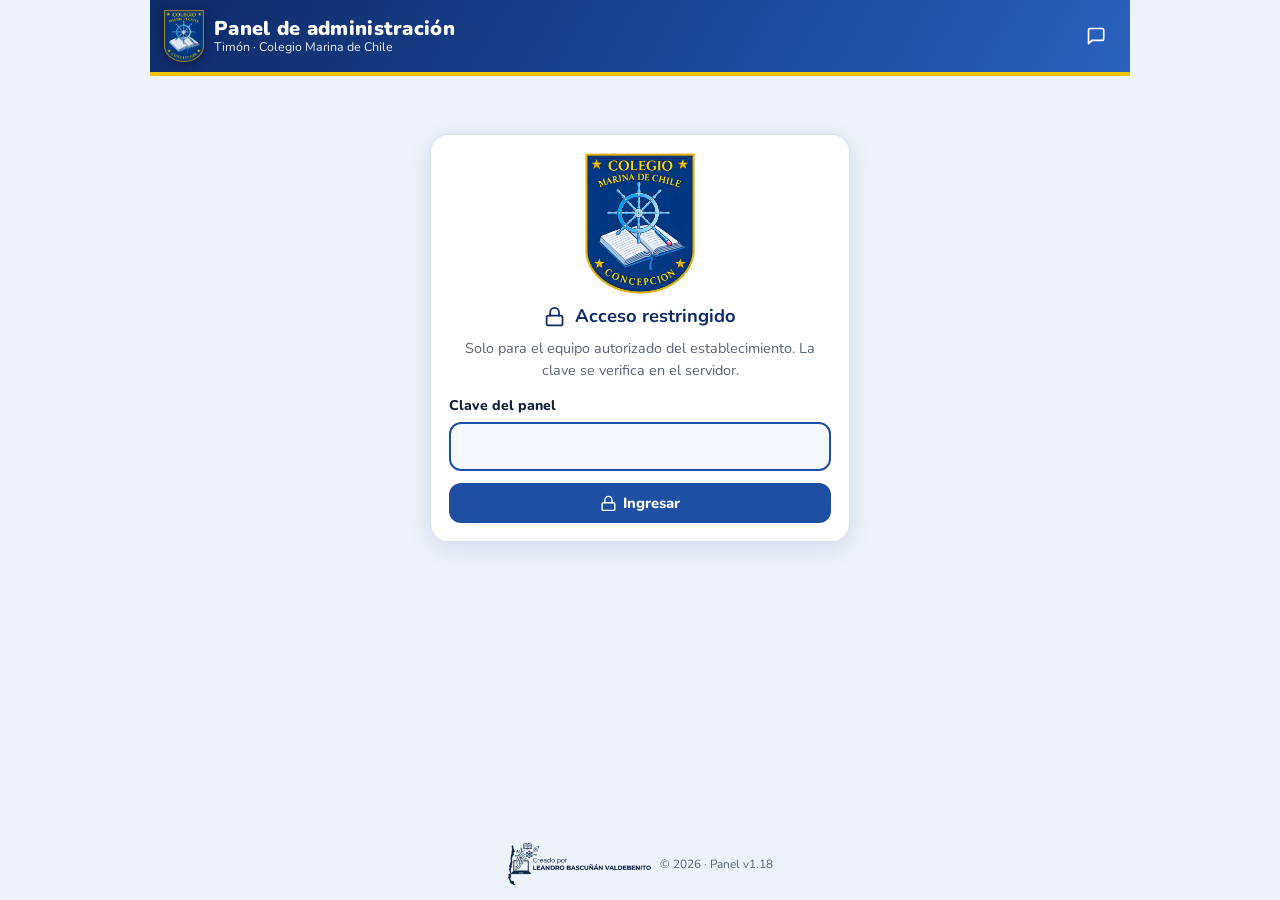
==== commit 7c2870d1: "Add files via upload" ====
--- a/admin.html
+++ b/admin.html
@@ -10,7 +10,7 @@
 <link rel="preconnect" href="https://fonts.googleapis.com">
 <link rel="preconnect" href="https://fonts.gstatic.com" crossorigin>
 <link href="https://fonts.googleapis.com/css2?family=Nunito:wght@400;600;700;800;900&display=swap" rel="stylesheet">
-<link rel="stylesheet" href="estilos.css?v=1.17">
+<link rel="stylesheet" href="estilos.css?v=1.18">
 <script>try{var t=localStorage.getItem('tema');if(t)document.documentElement.setAttribute('data-theme',t);}catch(e){}</script>
 <style>
   body{overflow-y:auto}
@@ -68,13 +68,13 @@
     </nav>
   </header>
   <div class="zona" id="zona"></div>
-  <p class="firma-clara"><img src="firma-autor.png?v=1.17" alt="Creado por Leandro Bascuñán Valdebenito"><span>© 2026 · Panel v1.17</span></p>
+  <p class="firma-clara"><img src="firma-autor.png?v=1.18" alt="Creado por Leandro Bascuñán Valdebenito"><span>© 2026 · Panel v1.18</span></p>
 </div>
 <div id="aviso" class="toast" hidden></div>
-<script src="config.js?v=1.17"></script>
-<script src="datos.js?v=1.17"></script>
-<script src="rutinas.js?v=1.17"></script>
-<script src="conocimiento.js?v=1.17"></script>
-<script src="admin.js?v=1.17"></script>
+<script src="config.js?v=1.18"></script>
+<script src="datos.js?v=1.18"></script>
+<script src="rutinas.js?v=1.18"></script>
+<script src="conocimiento.js?v=1.18"></script>
+<script src="admin.js?v=1.18"></script>
 </body>
 </html>
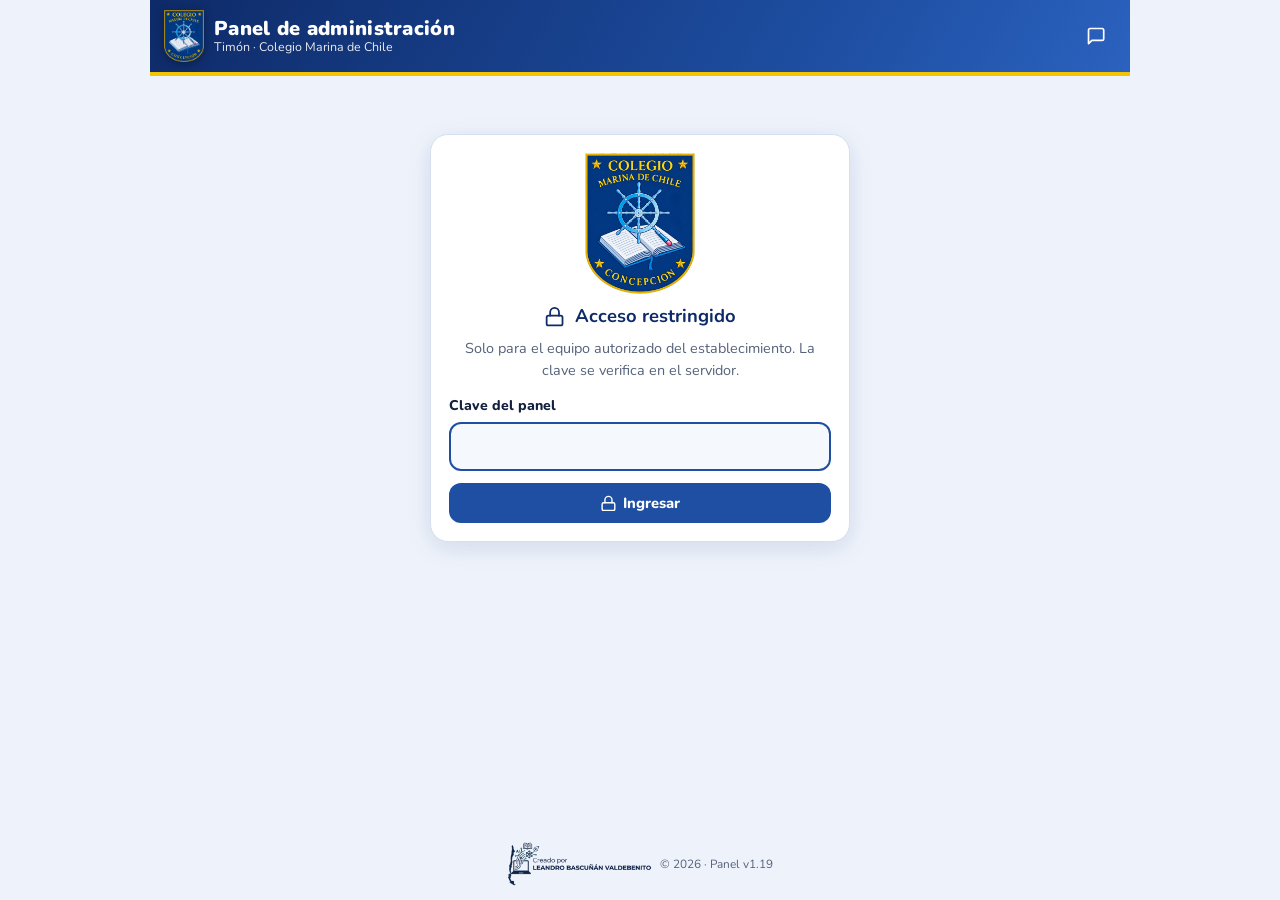
==== commit f748aa2b: "Add files via upload" ====
--- a/admin.html
+++ b/admin.html
@@ -10,7 +10,7 @@
 <link rel="preconnect" href="https://fonts.googleapis.com">
 <link rel="preconnect" href="https://fonts.gstatic.com" crossorigin>
 <link href="https://fonts.googleapis.com/css2?family=Nunito:wght@400;600;700;800;900&display=swap" rel="stylesheet">
-<link rel="stylesheet" href="estilos.css?v=1.18">
+<link rel="stylesheet" href="estilos.css?v=1.19">
 <script>try{var t=localStorage.getItem('tema');if(t)document.documentElement.setAttribute('data-theme',t);}catch(e){}</script>
 <style>
   body{overflow-y:auto}
@@ -68,13 +68,13 @@
     </nav>
   </header>
   <div class="zona" id="zona"></div>
-  <p class="firma-clara"><img src="firma-autor.png?v=1.18" alt="Creado por Leandro Bascuñán Valdebenito"><span>© 2026 · Panel v1.18</span></p>
+  <p class="firma-clara"><img src="firma-autor.png?v=1.19" alt="Creado por Leandro Bascuñán Valdebenito"><span>© 2026 · Panel v1.19</span></p>
 </div>
 <div id="aviso" class="toast" hidden></div>
-<script src="config.js?v=1.18"></script>
-<script src="datos.js?v=1.18"></script>
-<script src="rutinas.js?v=1.18"></script>
-<script src="conocimiento.js?v=1.18"></script>
-<script src="admin.js?v=1.18"></script>
+<script src="config.js?v=1.19"></script>
+<script src="datos.js?v=1.19"></script>
+<script src="rutinas.js?v=1.19"></script>
+<script src="conocimiento.js?v=1.19"></script>
+<script src="admin.js?v=1.19"></script>
 </body>
 </html>
--- a/estilos.css
+++ b/estilos.css
@@ -421,7 +421,7 @@
   :root:not([data-theme="light"]) .aviso-delito{background:#3A1212}
 }
 /* Celular: 7 roles + Otro en 4 filas compactas para que la bienvenida quepa completa */
-@media (max-width:640px){ .msg.ia .chips.roles{gap:5px;grid-template-columns:repeat(3,1fr)} .msg.ia .chips.roles .chip{padding:3px 5px;font-size:.74rem;line-height:1.08;min-height:34px;justify-content:center;text-align:center} .bienvenida .privacidad{padding:6px 9px;font-size:.75rem;margin-bottom:4px} .bienvenida{margin-bottom:6px} }
+@media (max-width:640px){ .msg.ia .chips.roles{gap:4px;grid-template-columns:repeat(3,1fr)} .msg.ia .chips.roles .chip{padding:3px 5px;font-size:.72rem;line-height:1.08;min-height:34px;justify-content:center;text-align:center} .bienvenida .privacidad{padding:6px 9px;font-size:.75rem;margin-bottom:4px} .bienvenida{margin-bottom:6px} }
 
 /* ===== Presentación visual de rutinas y pasos ===== */
 .ficha-rutina{--color-ficha:#1E4FA3;border:1px solid var(--borde);border-left:6px solid var(--color-ficha);border-radius:16px;background:var(--superficie);box-shadow:0 2px 10px rgba(14,42,104,.07);padding:12px 14px 12px;margin:12px 0}
@@ -469,3 +469,67 @@
 @media (prefers-color-scheme:dark){:root:not([data-theme="light"]) .calc-cifras b,:root:not([data-theme="light"]) .calc-titulo{color:#fff}}.nota-juridica{font-size:.8rem;color:var(--texto-suave);margin:8px 0 2px;border-top:1px dashed #E0A0A0;padding-top:6px}
 .aviso-imagenes{display:flex;gap:8px;align-items:flex-start;background:#C62828;color:#fff;border-radius:10px;padding:8px 12px;margin:10px 0 4px;font-size:.88rem}
 .aviso-imagenes svg{width:20px;height:20px;flex:none;margin-top:2px}
+
+/* ===== Responsables y plazos como tarjetas ===== */
+.tabla-resp{display:flex;flex-direction:column;gap:8px;margin:8px 0 14px}
+.resp-item{display:flex;gap:10px;align-items:flex-start;background:var(--superficie);border:1px solid var(--borde);border-radius:14px;padding:10px 12px;box-shadow:0 1px 6px rgba(14,42,104,.06)}
+.resp-n{flex:none;width:28px;height:28px;border-radius:50%;background:linear-gradient(135deg,#0E2A68,#1E4FA3);color:#fff;font-weight:900;font-size:.85rem;display:flex;align-items:center;justify-content:center;border:2px solid var(--amarillo)}
+.resp-cuerpo{flex:1;min-width:0}
+.resp-paso{font-weight:800;line-height:1.3;margin:2px 0 6px}
+.resp-meta{display:flex;flex-wrap:wrap;gap:6px}
+.chip-resp,.chip-plazo{display:inline-flex;align-items:center;gap:5px;padding:3px 10px;border-radius:99px;font-size:.8rem;font-weight:700;line-height:1.3}
+.chip-resp{background:rgba(30,79,163,.1);color:var(--azul)}
+.chip-plazo{background:rgba(126,87,194,.12);color:#5B3FA0}
+.chip-resp svg,.chip-plazo svg{width:14px;height:14px;flex:none}
+:root[data-theme="dark"] .chip-resp{color:#9cc3ff}:root[data-theme="dark"] .chip-plazo{color:#C9B6FF}
+@media (prefers-color-scheme:dark){:root:not([data-theme="light"]) .chip-resp{color:#9cc3ff}:root:not([data-theme="light"]) .chip-plazo{color:#C9B6FF}}
+
+/* ===== Inducción para familias y estudiantes nuevos ===== */
+.induccion .ind-titulo{margin:0 0 4px;font-size:1.2rem;color:var(--marino)}
+.induccion .ind-intro{margin:0 0 10px;color:var(--texto-suave)}
+.ind-pei{display:grid;grid-template-columns:1fr 1fr;gap:10px;margin:6px 0 12px}
+.ind-card{border-radius:16px;padding:12px 14px;color:#fff;background:linear-gradient(135deg,#0E2A68,#1E4FA3);box-shadow:0 2px 10px rgba(14,42,104,.15)}
+.ind-card.vision{background:linear-gradient(135deg,#0E7C86,#2E9BD6)}
+.ind-card span{display:flex;align-items:center;gap:6px;font-weight:900;font-size:.8rem;text-transform:uppercase;letter-spacing:.6px;color:var(--amarillo)}
+.ind-card span svg{width:16px;height:16px}
+.ind-card p{margin:6px 0 0;font-size:.9rem;line-height:1.45;font-style:italic}
+.ind-h{display:flex;align-items:center;gap:8px;margin:16px 0 8px;font-size:1rem;color:var(--marino)}
+.ind-h svg{width:20px;height:20px;flex:none}
+.ind-sellos{display:grid;grid-template-columns:repeat(4,1fr);gap:8px}
+.sello{background:var(--superficie);border:1px solid var(--borde);border-top:4px solid var(--amarillo);border-radius:14px;padding:10px;text-align:center;display:flex;flex-direction:column;gap:4px;align-items:center}
+.sello i{width:38px;height:38px;border-radius:50%;background:rgba(30,79,163,.1);color:var(--azul);display:flex;align-items:center;justify-content:center}
+.sello i svg{width:20px;height:20px}
+.sello b{font-size:.88rem;line-height:1.2}
+.sello small{font-size:.76rem;color:var(--texto-suave);line-height:1.3}
+.ind-fuente,.org-fuente{font-size:.74rem;color:var(--texto-suave);margin:6px 0 0}
+.ind-regl{display:grid;grid-template-columns:repeat(3,1fr);gap:8px}
+.regl{background:var(--superficie-2);border:1px solid var(--borde);border-radius:14px;padding:10px 12px}
+.regl b{display:block;color:var(--marino);margin-bottom:4px}
+.regl ul{margin:0;padding-left:18px;font-size:.86rem;line-height:1.4}
+.ind-compromiso{display:flex;gap:10px;align-items:flex-start;margin:14px 0 4px;padding:10px 12px;border-radius:14px;background:#FFF8D6;border:1px solid #F2C200;font-size:.88rem;line-height:1.4}
+.ind-compromiso svg{width:24px;height:24px;flex:none;color:#7a5c00}
+.ind-compromiso b{display:block;color:#7a5c00}
+:root[data-theme="dark"] .ind-compromiso{background:#3a3000;border-color:#C9A400}
+:root[data-theme="dark"] .ind-titulo,:root[data-theme="dark"] .ind-h,:root[data-theme="dark"] .regl b{color:#fff}
+@media (prefers-color-scheme:dark){:root:not([data-theme="light"]) .ind-compromiso{background:#3a3000;border-color:#C9A400}:root:not([data-theme="light"]) .ind-titulo,:root:not([data-theme="light"]) .ind-h,:root:not([data-theme="light"]) .regl b{color:#fff}}
+
+/* ===== Organigrama ===== */
+.organigrama{margin:6px 0 4px}
+.org-cima{display:flex;flex-direction:column;align-items:center;gap:6px;position:relative;padding-bottom:14px}
+.org-cima::after{content:"";position:absolute;bottom:0;left:50%;width:2px;height:12px;background:var(--borde)}
+.org-nodo{border-radius:12px;padding:8px 14px;font-weight:900;color:#fff;text-align:center;line-height:1.2;font-size:.9rem}
+.org-dir{background:#5B1CE6;min-width:160px;font-size:1rem}
+.org-apoyo{background:#F4A04A;font-size:.8rem;padding:5px 12px}
+.org-areas{display:grid;grid-template-columns:repeat(3,1fr);gap:10px;border-top:2px solid var(--borde);padding-top:12px}
+.org-area{background:var(--superficie);border:1px solid var(--borde);border-radius:14px;padding:10px;display:flex;flex-direction:column;gap:6px}
+.org-n2{background:#F4A04A;font-size:.85rem}
+.org-tarea{margin:0;font-size:.8rem;color:var(--texto-suave);text-align:center;line-height:1.3}
+.org-chips{display:flex;flex-wrap:wrap;gap:5px;justify-content:center}
+.org-chip{font-size:.74rem;font-weight:800;padding:3px 9px;border-radius:99px;color:#fff}
+.org-chip.verde{background:#7DB83A}
+.org-chip.celeste{background:#12B5D6}
+@media (max-width:640px){
+  .ind-pei,.ind-regl,.org-areas{grid-template-columns:1fr}
+  .ind-sellos{grid-template-columns:1fr 1fr}
+  .resp-item{padding:9px 10px}
+}
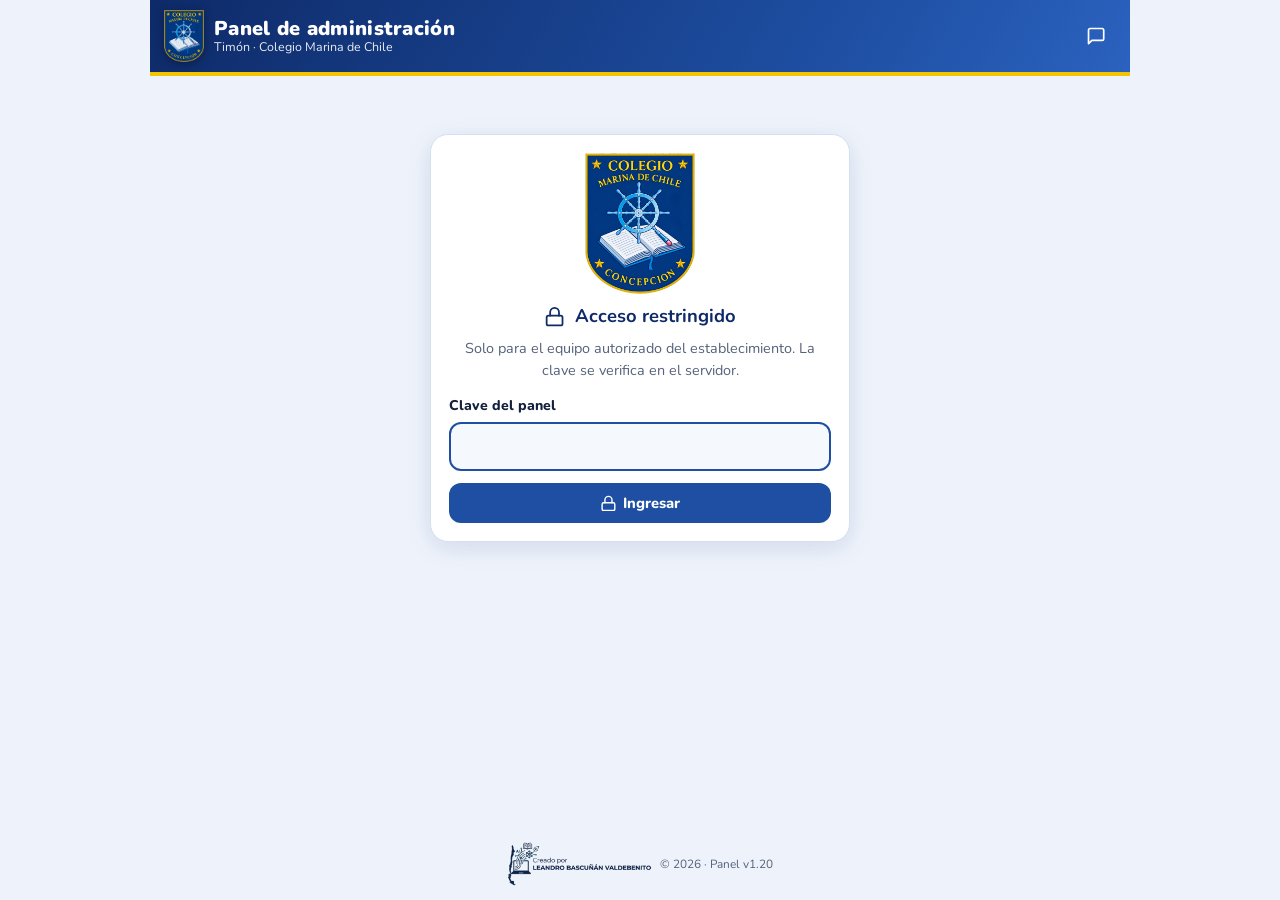
==== commit a1225a73: "Add files via upload" ====
--- a/admin.html
+++ b/admin.html
@@ -10,7 +10,7 @@
 <link rel="preconnect" href="https://fonts.googleapis.com">
 <link rel="preconnect" href="https://fonts.gstatic.com" crossorigin>
 <link href="https://fonts.googleapis.com/css2?family=Nunito:wght@400;600;700;800;900&display=swap" rel="stylesheet">
-<link rel="stylesheet" href="estilos.css?v=1.19">
+<link rel="stylesheet" href="estilos.css?v=1.20">
 <script>try{var t=localStorage.getItem('tema');if(t)document.documentElement.setAttribute('data-theme',t);}catch(e){}</script>
 <style>
   body{overflow-y:auto}
@@ -68,13 +68,13 @@
     </nav>
   </header>
   <div class="zona" id="zona"></div>
-  <p class="firma-clara"><img src="firma-autor.png?v=1.19" alt="Creado por Leandro Bascuñán Valdebenito"><span>© 2026 · Panel v1.19</span></p>
+  <p class="firma-clara"><img src="firma-autor.png?v=1.20" alt="Creado por Leandro Bascuñán Valdebenito"><span>© 2026 · Panel v1.20</span></p>
 </div>
 <div id="aviso" class="toast" hidden></div>
-<script src="config.js?v=1.19"></script>
-<script src="datos.js?v=1.19"></script>
-<script src="rutinas.js?v=1.19"></script>
-<script src="conocimiento.js?v=1.19"></script>
-<script src="admin.js?v=1.19"></script>
+<script src="config.js?v=1.20"></script>
+<script src="datos.js?v=1.20"></script>
+<script src="rutinas.js?v=1.20"></script>
+<script src="conocimiento.js?v=1.20"></script>
+<script src="admin.js?v=1.20"></script>
 </body>
 </html>
--- a/estilos.css
+++ b/estilos.css
@@ -532,4 +532,66 @@
   .ind-pei,.ind-regl,.org-areas{grid-template-columns:1fr}
   .ind-sellos{grid-template-columns:1fr 1fr}
   .resp-item{padding:9px 10px}
-}+}
+/* Computador: bienvenida compacta para que todos los perfiles se vean sin bajar */
+@media (min-width:641px){ .bienvenida{grid-template-columns:112px 1fr;gap:6px 16px;padding-top:14px;padding-bottom:0;margin-bottom:10px;align-items:center} .bienvenida .figura{align-self:end} .bienvenida h1{font-size:1.25rem;margin-bottom:4px} .bienvenida .texto p{margin:0 0 6px} .bienvenida .privacidad{margin:0 0 12px;padding:8px 12px;font-size:.84rem} .msg.ia .chips.roles{display:grid;grid-template-columns:repeat(3,minmax(0,1fr));gap:6px} .msg.ia .chips.roles .chip{justify-content:center;text-align:center;padding:7px 10px;font-size:.84rem;line-height:1.2} }
+@media (min-width:1100px){ .msg.ia .chips.roles{grid-template-columns:repeat(3,minmax(0,1fr))} }
+@media (min-width:641px){ .bienvenida{grid-template-columns:96px 1fr} .bienvenida .figura{grid-row:1;align-self:end} .bienvenida .privacidad{grid-column:1 / -1;margin:6px 0 10px;padding:7px 12px;font-size:.8rem;line-height:1.35} .bienvenida .texto{font-size:.95rem;line-height:1.45} .msg.ia .chips.roles .chip{padding:6px 8px;font-size:.8rem;line-height:1.15} .compositor .firma img{height:32px} .chat{padding-top:10px} }
+@media (min-width:641px){ .bienvenida{margin-bottom:6px;padding-top:10px} .bienvenida h1{font-size:1.15rem;margin-bottom:2px} .bienvenida .texto{font-size:.92rem;line-height:1.4} .bienvenida .texto p{margin:0 0 4px} .bienvenida .privacidad{margin:4px 0 8px} }
+@media (min-width:641px) and (max-height:640px){ .barra{padding-top:6px;padding-bottom:6px} .bienvenida{grid-template-columns:70px 1fr;padding-top:6px} .bienvenida h1{font-size:1.05rem} .bienvenida .texto{font-size:.86rem} .bienvenida .privacidad{font-size:.76rem;padding:5px 10px;margin:2px 0 6px} .msg.ia .chips.roles .chip{padding:4px 8px;font-size:.78rem} .compositor .firma img{height:24px} .compositor .aviso-pie{margin-top:2px} }
+.nota-juridica{display:flex;gap:8px;align-items:flex-start;font-size:.82rem;line-height:1.4;color:var(--texto);background:var(--superficie);border:1px dashed #C62828;border-radius:10px;padding:8px 10px;margin:10px 0 2px}
+.nota-juridica svg{width:20px;height:20px;flex:none;color:#9B1111;margin-top:1px}
+
+/* ===== Organigrama v2: árbol con conectores (computador) y árbol vertical (celular) ===== */
+.organigrama{--linea:#B9C3D6;margin:8px 0 6px;padding:14px 12px 10px;border-radius:18px;background:linear-gradient(180deg,var(--superficie-2),var(--superficie));border:1px solid var(--borde)}
+.org-cima{display:grid;grid-template-columns:1fr auto 1fr;align-items:center;gap:0 14px;position:relative;padding-bottom:22px}
+.org-cima::after{content:"";position:absolute;left:50%;bottom:0;width:2px;height:22px;background:var(--linea);transform:translateX(-1px)}
+.org-dir{grid-column:2;display:flex;align-items:center;gap:10px;padding:10px 18px 10px 10px;border-radius:16px;color:#fff;background:linear-gradient(135deg,#4B12C9,#7B3FF2);box-shadow:0 6px 16px rgba(91,28,230,.28);position:relative;z-index:1}
+.org-dir i{width:40px;height:40px;border-radius:50%;background:rgba(255,255,255,.18);display:flex;align-items:center;justify-content:center;border:2px solid var(--amarillo)}
+.org-dir i svg{width:22px;height:22px}
+.org-dir small{display:block;font-size:.66rem;text-transform:uppercase;letter-spacing:.8px;opacity:.85;font-weight:800}
+.org-dir b{font-size:1.05rem;font-weight:900}
+.org-apoyo{grid-column:3;justify-self:start;display:flex;align-items:center;gap:6px;flex-wrap:wrap;position:relative;padding:6px 12px;border-radius:12px;background:#FFF1E2;color:#8A4B12;font-weight:800;font-size:.82rem;border:1px solid #F4C08A}
+.org-apoyo::before{content:"";position:absolute;right:100%;top:50%;width:14px;border-top:2px dashed var(--linea)}
+.org-apoyo i svg{width:15px;height:15px}
+.org-apoyo small{flex-basis:100%;font-size:.66rem;font-weight:700;opacity:.8;margin-top:-2px}
+.org-areas{position:relative;display:grid;grid-template-columns:repeat(3,minmax(0,1fr));gap:14px;padding-top:22px;border-top:0}
+.org-areas::before{content:"";position:absolute;top:0;left:16.66%;right:16.66%;height:2px;background:var(--linea)}
+.org-area{position:relative;background:var(--superficie);border:1px solid var(--borde);border-radius:16px;padding:0 0 10px;display:flex;flex-direction:column;gap:8px;box-shadow:0 2px 10px rgba(14,42,104,.07);overflow:visible}
+.org-area::before{content:"";position:absolute;top:-22px;left:50%;width:2px;height:22px;background:var(--linea);transform:translateX(-1px)}
+.org-cab{display:flex;align-items:center;gap:8px;padding:10px 12px;border-radius:16px 16px 0 0;color:#fff;background:linear-gradient(135deg,var(--c,#E8833A),#F4A04A)}
+.org-cab i{flex:none;width:30px;height:30px;border-radius:9px;background:rgba(255,255,255,.22);display:flex;align-items:center;justify-content:center}
+.org-cab i svg{width:17px;height:17px}
+.org-cab b{font-size:.86rem;line-height:1.2;font-weight:900}
+.org-tarea{margin:0 12px;font-size:.8rem;color:var(--texto-suave);line-height:1.35}
+.org-equipos{list-style:none;margin:0 12px;padding:0 0 0 14px;border-left:2px solid #CDE6B1;display:flex;flex-direction:column;gap:5px}
+.org-equipos li{position:relative;font-size:.8rem;font-weight:800;color:#3F6E12;background:#EEF7E4;border-radius:8px;padding:4px 9px}
+.org-equipos li::before{content:"";position:absolute;left:-15px;top:50%;width:12px;border-top:2px solid #CDE6B1}
+.org-base{display:flex;flex-wrap:wrap;gap:5px;margin:2px 12px 0;padding-top:8px;border-top:1px dashed var(--borde)}
+.org-base span{font-size:.76rem;font-weight:900;color:#fff;background:linear-gradient(135deg,#0FA3C4,#12B5D6);border-radius:99px;padding:4px 10px}
+.org-leyenda{display:flex;flex-wrap:wrap;gap:6px 12px;justify-content:center;margin-top:12px;font-size:.72rem;color:var(--texto-suave);font-weight:700}
+.org-leyenda span::before{content:"";display:inline-block;width:10px;height:10px;border-radius:3px;margin-right:5px;vertical-align:-1px}
+.org-leyenda .l1::before{background:#6A2BEA}.org-leyenda .l2::before{background:#E8833A}.org-leyenda .l3::before{background:#7DB83A}.org-leyenda .l4::before{background:#12B5D6}
+.org-fuente{text-align:center}
+:root[data-theme="dark"] .org-apoyo{background:#3a2610;color:#FFD3A3;border-color:#7a4a1a}
+:root[data-theme="dark"] .org-equipos li{background:#22341a;color:#CFEAB0}
+@media (prefers-color-scheme:dark){:root:not([data-theme="light"]) .org-apoyo{background:#3a2610;color:#FFD3A3;border-color:#7a4a1a}:root:not([data-theme="light"]) .org-equipos li{background:#22341a;color:#CFEAB0}}
+/* Celular: árbol vertical con una línea guía a la izquierda */
+@media (max-width:640px){
+  .organigrama{padding:12px 10px 8px}
+  .org-cima{grid-template-columns:1fr;justify-items:center;gap:8px;padding-bottom:18px}
+  .org-dir,.org-apoyo{grid-column:1;justify-self:center}
+  .org-apoyo::before{right:auto;left:50%;top:auto;bottom:100%;width:0;height:8px;border-top:0;border-left:2px dashed var(--linea)}
+  .org-cima::after{height:18px}
+  .org-areas{grid-template-columns:1fr;gap:12px;padding:0 0 0 18px;margin-left:calc(50% - 1px - 18px);margin-left:0}
+  .org-areas::before{top:-1px;bottom:24px;left:6px;right:auto;width:2px;height:auto}
+  .org-area::before{top:22px;left:-12px;width:12px;height:2px;transform:none}
+  .org-cima::after{left:24px}
+  .org-cima{justify-items:start;padding-left:0}
+  .org-dir,.org-apoyo{justify-self:start}
+  .org-apoyo{margin-left:20px}
+  .org-apoyo::before{left:-12px;bottom:auto;top:50%;height:0;width:10px;border-left:0;border-top:2px dashed var(--linea)}
+}.organigrama .org-equipos{margin:0 12px;padding:0 0 0 14px}
+.organigrama .org-tarea{margin:0 12px}
+.organigrama .org-base{margin:2px 12px 0}
+@media (max-width:640px){ .organigrama .org-apoyo{max-width:230px} .organigrama .org-tarea{text-align:left} }
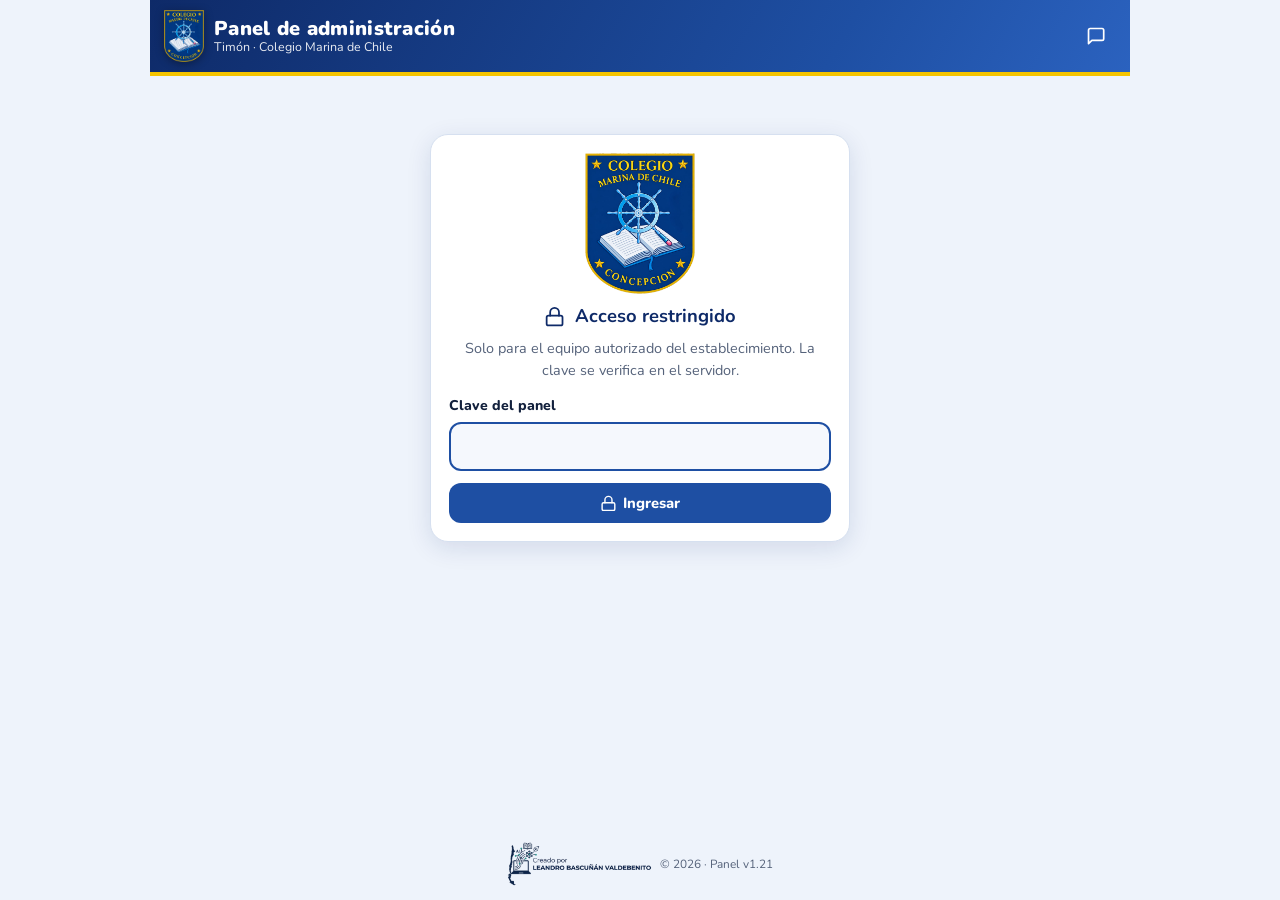
==== commit 9fb7f78c: "Add files via upload" ====
--- a/admin.html
+++ b/admin.html
@@ -10,7 +10,7 @@
 <link rel="preconnect" href="https://fonts.googleapis.com">
 <link rel="preconnect" href="https://fonts.gstatic.com" crossorigin>
 <link href="https://fonts.googleapis.com/css2?family=Nunito:wght@400;600;700;800;900&display=swap" rel="stylesheet">
-<link rel="stylesheet" href="estilos.css?v=1.20">
+<link rel="stylesheet" href="estilos.css?v=1.21">
 <script>try{var t=localStorage.getItem('tema');if(t)document.documentElement.setAttribute('data-theme',t);}catch(e){}</script>
 <style>
   body{overflow-y:auto}
@@ -68,13 +68,13 @@
     </nav>
   </header>
   <div class="zona" id="zona"></div>
-  <p class="firma-clara"><img src="firma-autor.png?v=1.20" alt="Creado por Leandro Bascuñán Valdebenito"><span>© 2026 · Panel v1.20</span></p>
+  <p class="firma-clara"><img src="firma-autor.png?v=1.21" alt="Creado por Leandro Bascuñán Valdebenito"><span>© 2026 · Panel v1.21</span></p>
 </div>
 <div id="aviso" class="toast" hidden></div>
-<script src="config.js?v=1.20"></script>
-<script src="datos.js?v=1.20"></script>
-<script src="rutinas.js?v=1.20"></script>
-<script src="conocimiento.js?v=1.20"></script>
-<script src="admin.js?v=1.20"></script>
+<script src="config.js?v=1.21"></script>
+<script src="datos.js?v=1.21"></script>
+<script src="rutinas.js?v=1.21"></script>
+<script src="conocimiento.js?v=1.21"></script>
+<script src="admin.js?v=1.21"></script>
 </body>
 </html>
--- a/estilos.css
+++ b/estilos.css
@@ -595,3 +595,14 @@
 .organigrama .org-tarea{margin:0 12px}
 .organigrama .org-base{margin:2px 12px 0}
 @media (max-width:640px){ .organigrama .org-apoyo{max-width:230px} .organigrama .org-tarea{text-align:left} }
+
+/* Pie: aviso y logo del autor en una misma fila; el nombre del logo queda del tamaño de las letras del aviso */
+.compositor .pie-fila{display:flex;align-items:center;justify-content:center;gap:4px 16px;margin-top:4px}
+.compositor .pie-fila .aviso-pie{margin:0;flex:0 1 auto;text-align:left}
+.compositor .pie-fila .firma{margin:0;flex:none;flex-direction:column;flex-wrap:nowrap;gap:0;align-items:center}
+.compositor .pie-fila .firma img{height:52px;max-width:none}
+.compositor .pie-fila .firma span{font-size:.58rem;margin-top:-4px}
+@media (min-width:641px) and (max-height:640px){ .compositor .pie-fila .firma img{height:46px} }
+@media (max-width:640px){ .compositor .pie-fila{gap:8px;justify-content:space-between} .compositor .pie-fila .aviso-pie{font-size:.64rem;line-height:1.3} .compositor .pie-fila .firma img{height:44px} }
+.compositor .pie-fila .firma span{margin-top:-9px;line-height:1}
+@media (min-width:641px){ .compositor{padding-bottom:6px} }
